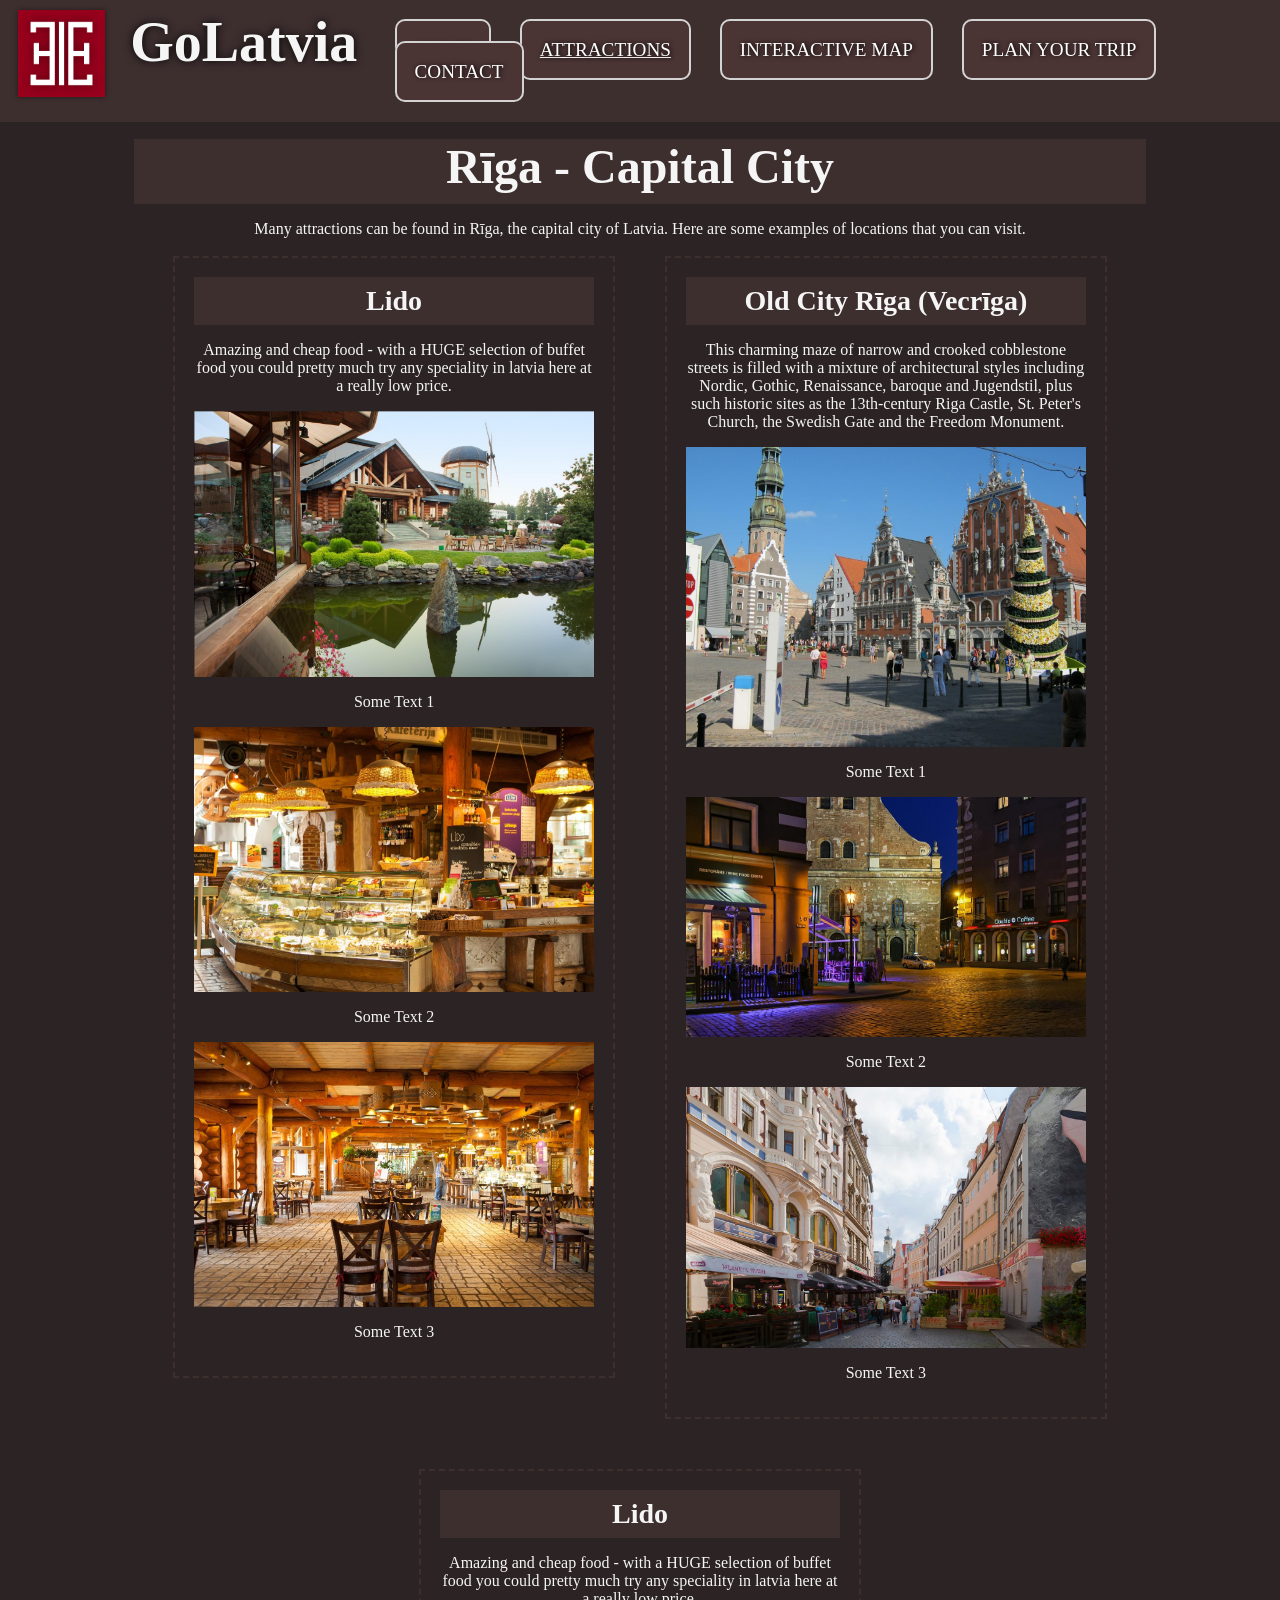
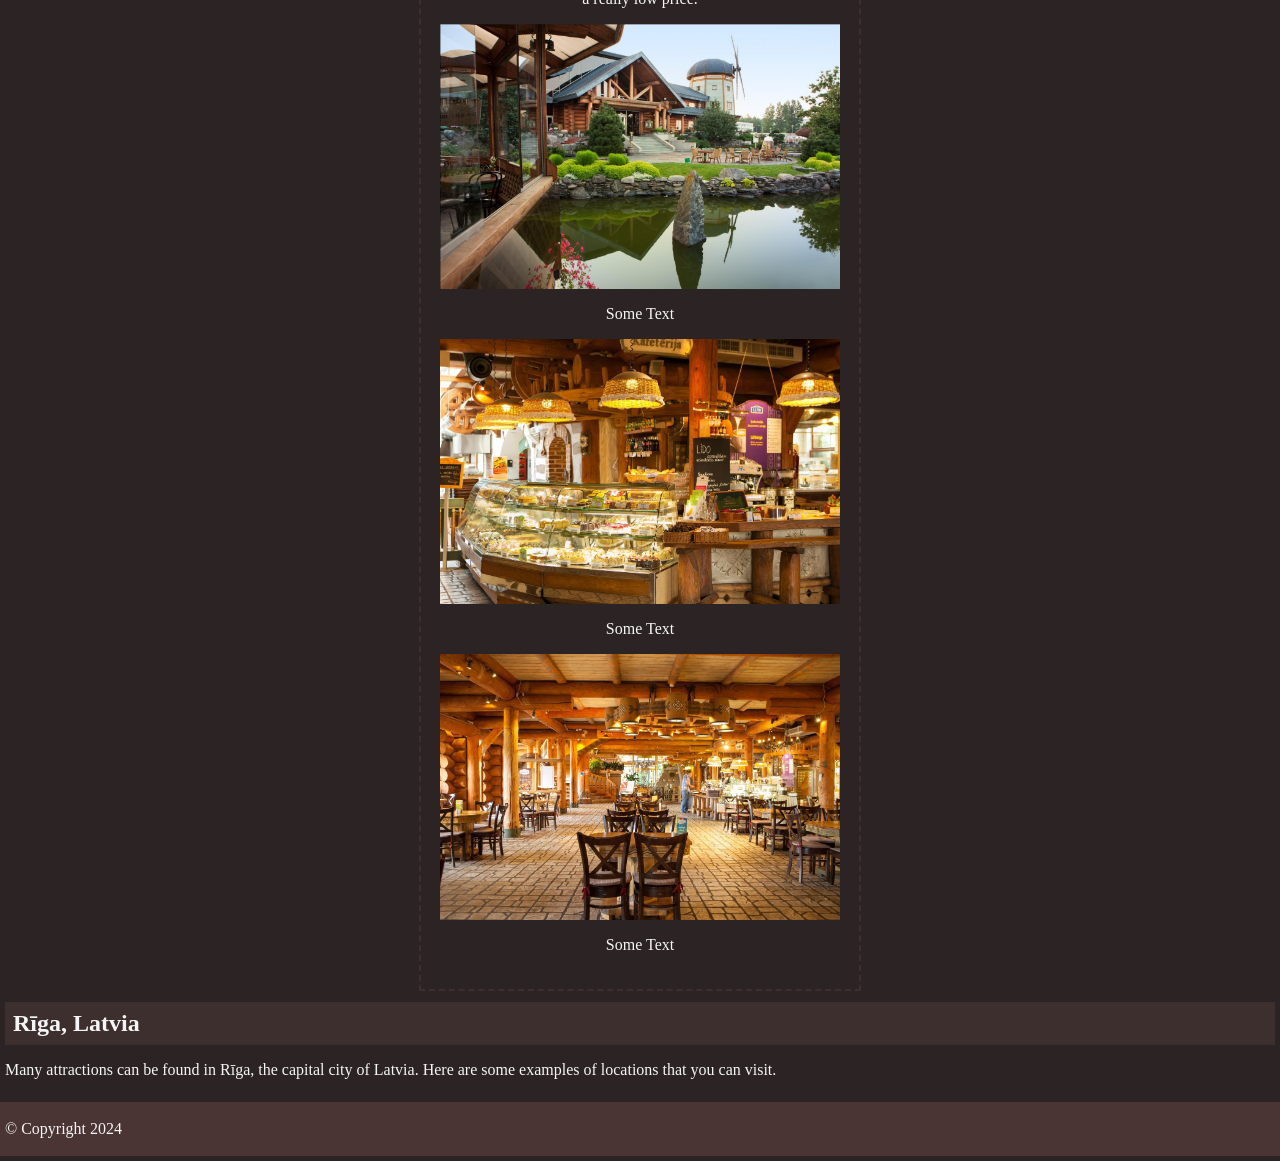
==== attractions.html @ a110e344 "Add files via upload" ====
<!DOCTYPE html>
<html lang="en">

<head>
    <meta charset="UTF-8">
    <meta name="viewport" content="width=device-width, initial-scale=1.0">
    <meta http-equiv="X-UA-Compatible" content="ie=edge">
    <meta name="description" content="GoLatvia">
    <meta name="keywords" content="Latvia,Holiday,Vacation,Tourism,Attractions">
    <title>Attractions</title>
    <link rel="stylesheet" href="styles/styles.css">
    <link rel="icon" type="image/x-icon" href="images/favicon.ico">
</head>

<body>

    <header>
        <img id="logo" src="images/logo.png" width="87px">
        <h1 style="float:left">GoLatvia</h1>
        <nav>
            <ul>
                <li><a href="index.html">HOME</a></li>
                <li><a id="active" href="attractions.html">ATTRACTIONS</a></li>
                <li><a href="map.html">INTERACTIVE MAP</a></li>
                <li><a href="planner.html">PLAN YOUR TRIP</a></li>
                <li><a href="contact.html">CONTACT</a></li>
            </ul>
        </nav>
    </header>

    <main>

        <section class="attractionCity">
            <h2>Rīga - Capital City</h2>
            <p>
                Many attractions can be found in Rīga, the capital city of Latvia.
                Here are some examples of locations that you can visit.
            </p>

            <section class="columns">
                <article class="attraction">
                    <h3>Lido</h3>
    
                    <p>
                        Amazing and cheap food - with a HUGE selection of buffet food you could 
                        pretty much try any speciality in latvia here at a really low price.
                    </p>
                    <img src="images/attractions/lido1.jpg" alt="Lido Outdoors" width="400px">
                    <p>Some Text 1</p>
                    <img src="images/attractions/lido2.jpg" alt="Lido Self Serve" width="400px">
                    <p>Some Text 2</p>
                    <img src="images/attractions/lido3.jpg" alt="Lido Seating Area" width="400px">
                    <p>Some Text 3</p>
                </article>
    
                <article class="attraction">
                    <h3>Old City Rīga (Vecrīga)</h3>
    
                    <p>
                        This charming maze of narrow and crooked cobblestone streets is filled with 
                        a mixture of architectural styles including Nordic, Gothic, Renaissance, 
                        baroque and Jugendstil, plus such historic sites as the 13th-century Riga Castle, 
                        St. Peter's Church, the Swedish Gate and the Freedom Monument.
                    </p>
                    <img src="images/attractions/vecriga1.jpg" alt="Old City Rīga" width="400px">
                    <p>Some Text 1</p>
                    <img src="images/attractions/vecriga2.jpg" alt="Old City Rīga" width="400px">
                    <p>Some Text 2</p>
                    <img src="images/attractions/vecriga3.jpg" alt="Old City Rīga" width="400px">
                    <p>Some Text 3</p>
                </article>
    
                <article class="attraction">
                    <h3>Lido</h3>
    
                    <p>
                        Amazing and cheap food - with a HUGE selection of buffet food you could 
                        pretty much try any speciality in latvia here at a really low price.
                    </p>
                    <img src="images/attractions/lido1.jpg" alt="Lido Outdoors" width="400px">
                    <p>Some Text</p>
                    <img src="images/attractions/lido2.jpg" alt="Lido Self Serve" width="400px">
                    <p>Some Text</p>
                    <img src="images/attractions/lido3.jpg" alt="Lido Seating Area" width="400px">
                    <p>Some Text</p>
                </article>
            </section>

        </section>

        

        <section>
            <h2>Rīga, Latvia</h2>
            <p>
                Many attractions can be found in Rīga, the capital city of Latvia.
                Here are some examples of locations that you can visit.
            </p>
        </section>

    </main>

    <footer>
        <section>
            <p>&copy; Copyright 2024</p>
        </section>
    </footer>

</body>

</html>
---- styles/styles.css ----
body {
  background-color: #2c2424;
  color: whitesmoke;
  font-family: "Segoe UI";
  margin: 0em;
}

header {
  background-color: #3e2f2f;
  padding: 10px;
}

nav {
  background-color: #3e2f2f;
  padding: 10px;
}

nav ul {
  text-align: left;
  font-size: 1.2em;
}

nav ul li {
  list-style-type: none;
  display: inline;
  background-color: #4b3434;
  padding: 1.5%;
  margin: 1%;
  border: 2px solid lightgrey;
  border-radius: 10px;
}

nav ul li:hover {
  background-color: #3e2f2f;
}

nav ul li a {
  color: white;
  text-decoration: none;
  text-shadow: black 1px 0 5px;
}

#active {
  text-decoration: underline;
}

section {
  margin: 5px;
  padding: 2px 0px;
}

article {
  margin: 0% 2%;
  padding: 1.5%;
}

#content {
  float: left;
  width: 70%;
}

#logo {
  float:left;
  margin-left:.5em;
  box-shadow: rgba(0, 0, 0, 0.5) 0 0 5px;
}

aside {
  float: right;
  width: 29%;
  margin: 0px;
}

h1 {
  font-size: 56px;
  margin: 0em;
  padding-left: 2%;
  padding-right: 2%;
  text-shadow: black 0px 0 10px;
}

h2, h3 {
  margin: 0em;
  padding: 8px;
  background-color: #3e2f2f;
}

footer {
  background-color: #4b3434;
  margin: 0px;
  padding: 0px;
  clear: both;
}

.center {
  display: block;
  margin-left: auto;
  margin-right: auto;
  width: 50%;
}

.columns {
  display: flex;
  justify-content: center;
  align-items: start;
  flex-wrap: wrap;
  flex-flow: row wrap;
  gap: 50px;
  margin: 0px 5px;
}

.attraction {
  border: 2px dashed #3e2f2f;
  display: grid;
  grid-template-rows: 1fr;
  text-align: left;
  width: 400px;
  margin: 0px;
}

section.attractionCity {
  text-align: center;
}

section.attractionCity h2, section.attractionCity h3, section.attractionCity p {
  text-align: center;
}

section.attractionCity h2 {
  font-size: 48px;
  width: 75%;
  padding: 0px 30px 10px 30px;
  margin-top: 10px;
  display: inline-block;
}

section.attractionCity h3 {
  font-size: 28px;
}

.required {
  font-weight: bold;
  color: red;
}

form {
  text-align: left;
}

label {
  float: left;
  width: 112px; 
  padding-right: 10px; 
  text-align: right;
}

input {
  margin-left: 1em;
  margin-bottom: .5em;
  width: 220px;
  padding: 5px;
}

input[type="radio"] {
  width: 15px;
}

input[type="checkbox"] {
  width: 15px;
}

#button {
  margin-left: 122px;
}

#button, #reset {
  margin-top: .5em;
  width: 8.15em;
  background-color: #4b3434;
  color: white;
  border: 2px solid white;
  font-size: 18px;
}
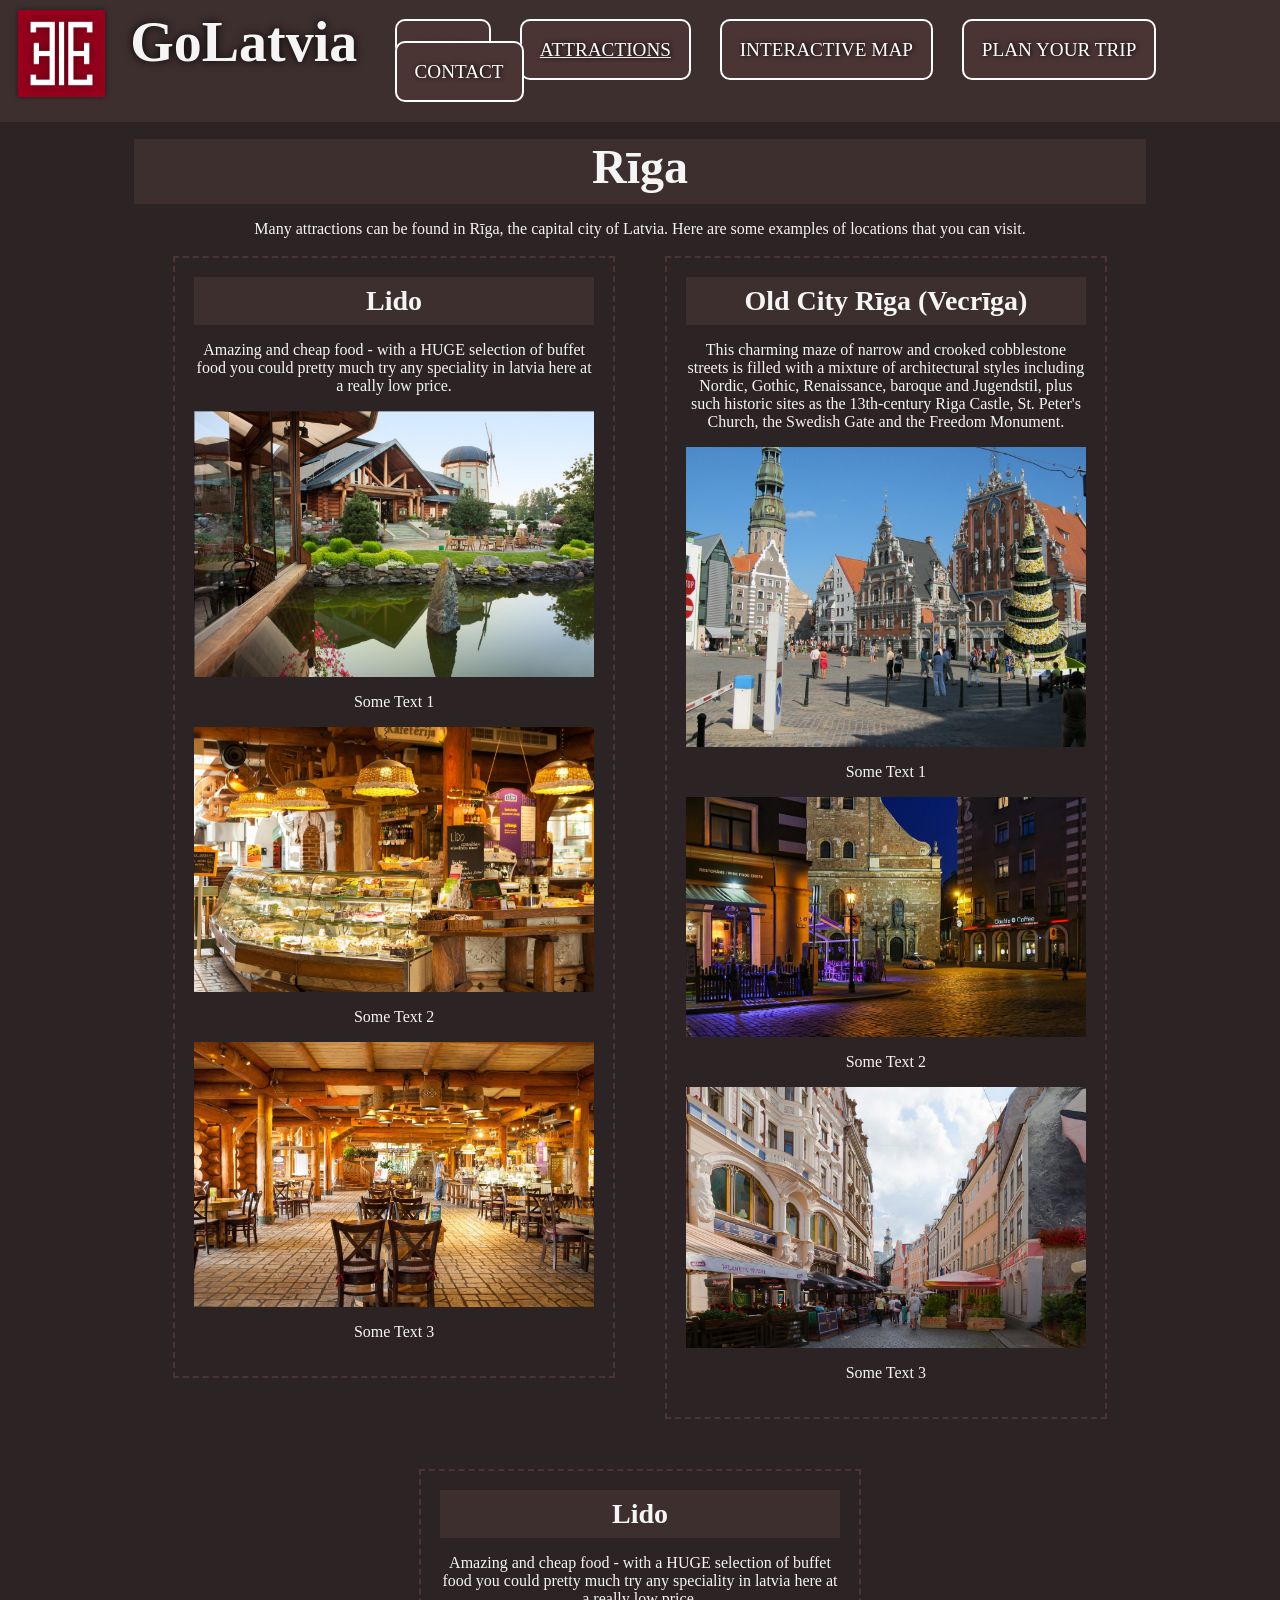
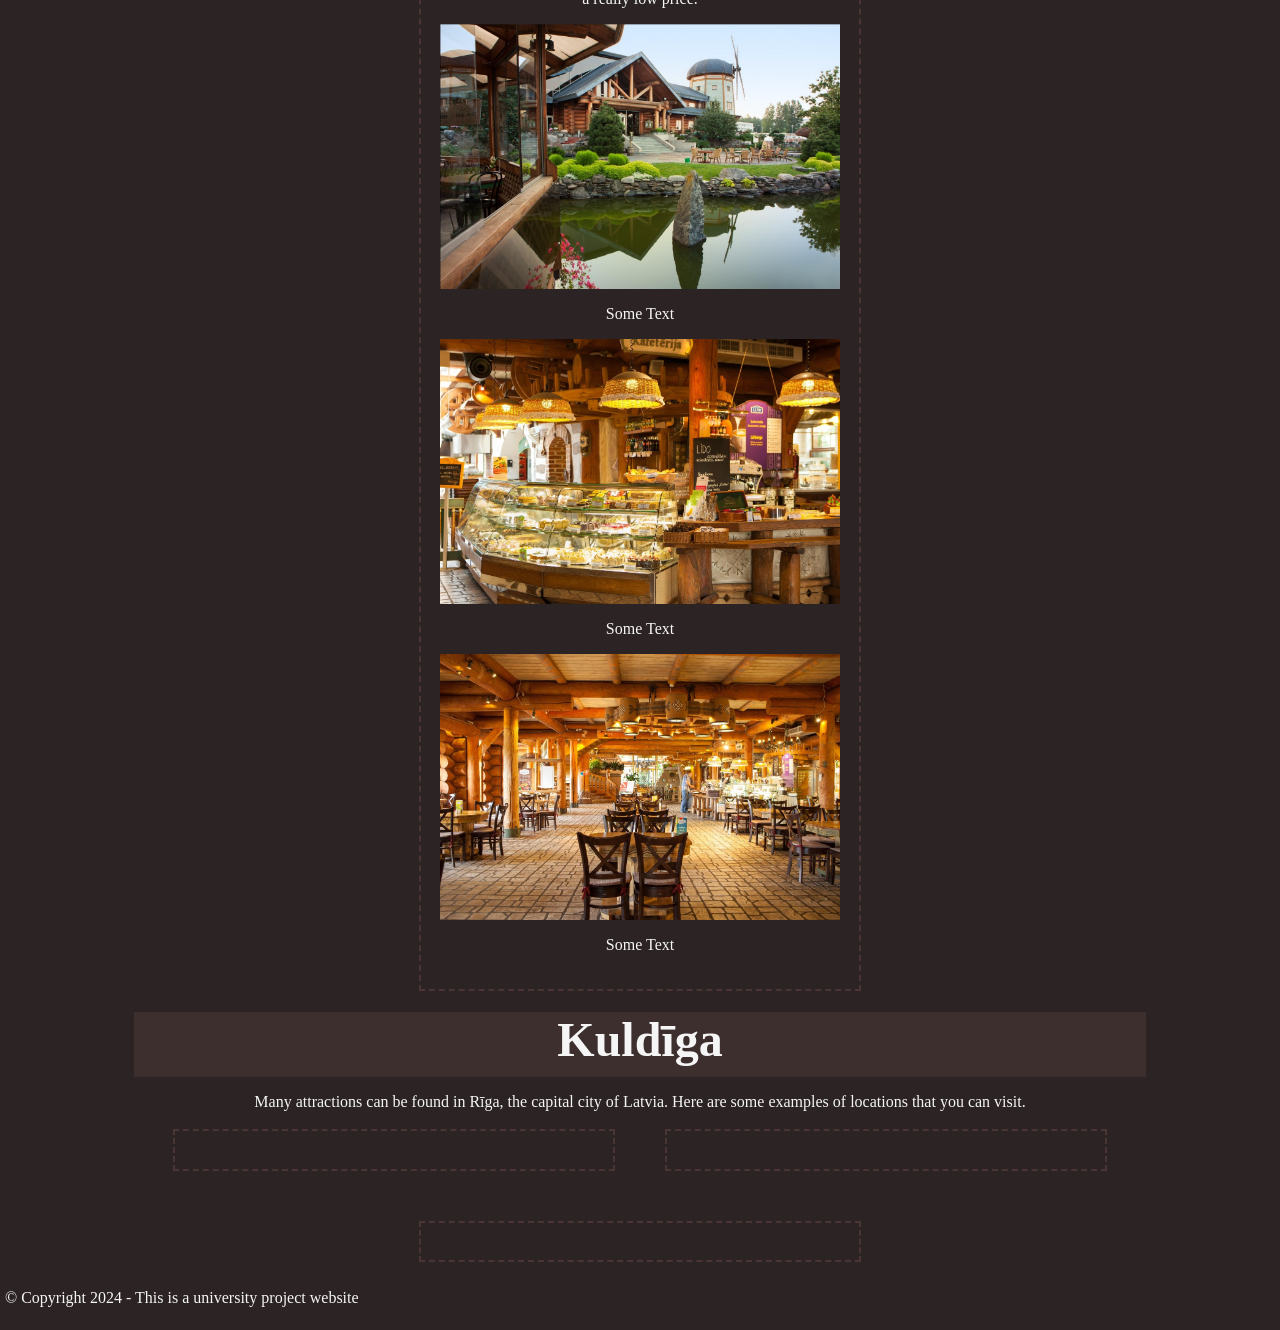
==== commit 1ae0069f: "update" ====
--- a/attractions.html
+++ b/attractions.html
@@ -31,7 +31,7 @@
     <main>
 
         <section class="attractionCity">
-            <h2>Rīga - Capital City</h2>
+            <h2>Rīga</h2>
             <p>
                 Many attractions can be found in Rīga, the capital city of Latvia.
                 Here are some examples of locations that you can visit.
@@ -90,19 +90,35 @@
 
         
 
-        <section>
-            <h2>Rīga, Latvia</h2>
+        <section class="attractionCity">
+            <h2>Kuldīga</h2>
             <p>
                 Many attractions can be found in Rīga, the capital city of Latvia.
                 Here are some examples of locations that you can visit.
             </p>
+
+            <section class="columns">
+
+                <article class="attraction">
+
+                </article>
+
+                <article class="attraction">
+                    
+                </article>
+
+                <article class="attraction">
+                    
+                </article>
+
+            </section>
         </section>
 
     </main>
 
     <footer>
         <section>
-            <p>&copy; Copyright 2024</p>
+            <p>&copy; Copyright 2024 - This is a university project website</p>
         </section>
     </footer>
 
--- a/styles/styles.css
+++ b/styles/styles.css
@@ -1,17 +1,82 @@
+/*
+  Variables
+*/
+
+:root {
+  --main-dark-red: #2c2424;
+  --main-medium-red: #3e2f2f;
+  --main-light-red: #4b3434;
+}
+
+/*
+  Main CSS
+*/
+
 body {
-  background-color: #2c2424;
+  background-color: var(--main-dark-red);
   color: whitesmoke;
   font-family: "Segoe UI";
+}
+
+body, aside, footer, h1, h2, h3, .attraction {
+  margin: 0px;
+}
+
+section {
+  padding: 2px 0px;
+  margin: 5px;
+}
+
+article {
+  padding: 1.5%;
+  margin: 0% 2%;
+}
+
+aside {
+  width: 29%;
+  float: right;
+}
+
+h1 {
+  padding-left: 2%;
+  padding-right: 2%;
   margin: 0em;
-}
-
-header {
-  background-color: #3e2f2f;
-  padding: 10px;
-}
-
-nav {
-  background-color: #3e2f2f;
+  font-size: 56px;
+  text-shadow: black 0px 0 10px;
+}
+
+h2, h3 {
+  padding: 8px;
+  margin: 0em;
+}
+
+footer {
+  padding: 0px;
+  background-color: var(main-light-red);
+  clear: both;
+}
+
+#content {
+  width: 70%;
+  float: left;
+}
+
+.center {
+  width: 50%;
+  margin-left: auto;
+  margin-right: auto;
+  display: block;
+}
+
+/*
+  Navigation Bar
+*/
+
+header, nav, nav ul li:hover, h2, h3 {
+  background-color: var(--main-medium-red);
+}
+
+header, nav {
   padding: 10px;
 }
 
@@ -21,17 +86,13 @@
 }
 
 nav ul li {
+  padding: 1.5%;
+  border: 2px solid white;
+  border-radius: 10px;
+  margin: 1%;
   list-style-type: none;
   display: inline;
-  background-color: #4b3434;
-  padding: 1.5%;
-  margin: 1%;
-  border: 2px solid lightgrey;
-  border-radius: 10px;
-}
-
-nav ul li:hover {
-  background-color: #3e2f2f;
+  background-color: var(--main-light-red);
 }
 
 nav ul li a {
@@ -44,78 +105,31 @@
   text-decoration: underline;
 }
 
-section {
-  margin: 5px;
-  padding: 2px 0px;
-}
-
-article {
-  margin: 0% 2%;
-  padding: 1.5%;
-}
-
-#content {
+#logo {
+  box-shadow: rgba(0, 0, 0, 0.5) 0 0 5px;
+  margin-left:.5em;
   float: left;
-  width: 70%;
-}
-
-#logo {
-  float:left;
-  margin-left:.5em;
-  box-shadow: rgba(0, 0, 0, 0.5) 0 0 5px;
-}
-
-aside {
-  float: right;
-  width: 29%;
-  margin: 0px;
-}
-
-h1 {
-  font-size: 56px;
-  margin: 0em;
-  padding-left: 2%;
-  padding-right: 2%;
-  text-shadow: black 0px 0 10px;
-}
-
-h2, h3 {
-  margin: 0em;
-  padding: 8px;
-  background-color: #3e2f2f;
-}
-
-footer {
-  background-color: #4b3434;
-  margin: 0px;
-  padding: 0px;
-  clear: both;
-}
-
-.center {
-  display: block;
-  margin-left: auto;
-  margin-right: auto;
-  width: 50%;
+}
+
+/*
+  Attraction page columns
+*/
+
+.attraction {
+  width: 400px;
+  border: 2px dashed var(--main-light-red);
+  display: grid;
+  grid-template-rows: 1fr;
+  text-align: left;
 }
 
 .columns {
+  gap: 50px;
+  margin: 0px 5px;
   display: flex;
   justify-content: center;
   align-items: start;
   flex-wrap: wrap;
-  flex-flow: row wrap;
-  gap: 50px;
-  margin: 0px 5px;
-}
-
-.attraction {
-  border: 2px dashed #3e2f2f;
-  display: grid;
-  grid-template-rows: 1fr;
-  text-align: left;
-  width: 400px;
-  margin: 0px;
 }
 
 section.attractionCity {
@@ -127,15 +141,45 @@
 }
 
 section.attractionCity h2 {
-  font-size: 48px;
   width: 75%;
   padding: 0px 30px 10px 30px;
   margin-top: 10px;
+  font-size: 48px;
   display: inline-block;
 }
 
 section.attractionCity h3 {
   font-size: 28px;
+}
+
+/*
+  Input Forms
+*/
+
+form {
+  text-align: left;
+}
+
+label {
+  width: 112px; 
+  padding-right: 10px; 
+  float: left;
+  text-align: right;
+}
+
+input {
+  width: 220px;
+  padding: 5px;
+  margin-left: 1em;
+  margin-bottom: .5em;
+}
+
+input[type="radio"] {
+  width: 15px;
+}
+
+input[type="checkbox"] {
+  width: 15px;
 }
 
 .required {
@@ -143,32 +187,6 @@
   color: red;
 }
 
-form {
-  text-align: left;
-}
-
-label {
-  float: left;
-  width: 112px; 
-  padding-right: 10px; 
-  text-align: right;
-}
-
-input {
-  margin-left: 1em;
-  margin-bottom: .5em;
-  width: 220px;
-  padding: 5px;
-}
-
-input[type="radio"] {
-  width: 15px;
-}
-
-input[type="checkbox"] {
-  width: 15px;
-}
-
 #button {
   margin-left: 122px;
 }
@@ -176,8 +194,17 @@
 #button, #reset {
   margin-top: .5em;
   width: 8.15em;
-  background-color: #4b3434;
+  background-color: var(main-light-red);
   color: white;
   border: 2px solid white;
   font-size: 18px;
 }
+
+/*
+  Google Maps
+*/
+
+#map {
+  height: 400px;
+  width: 100%;
+}
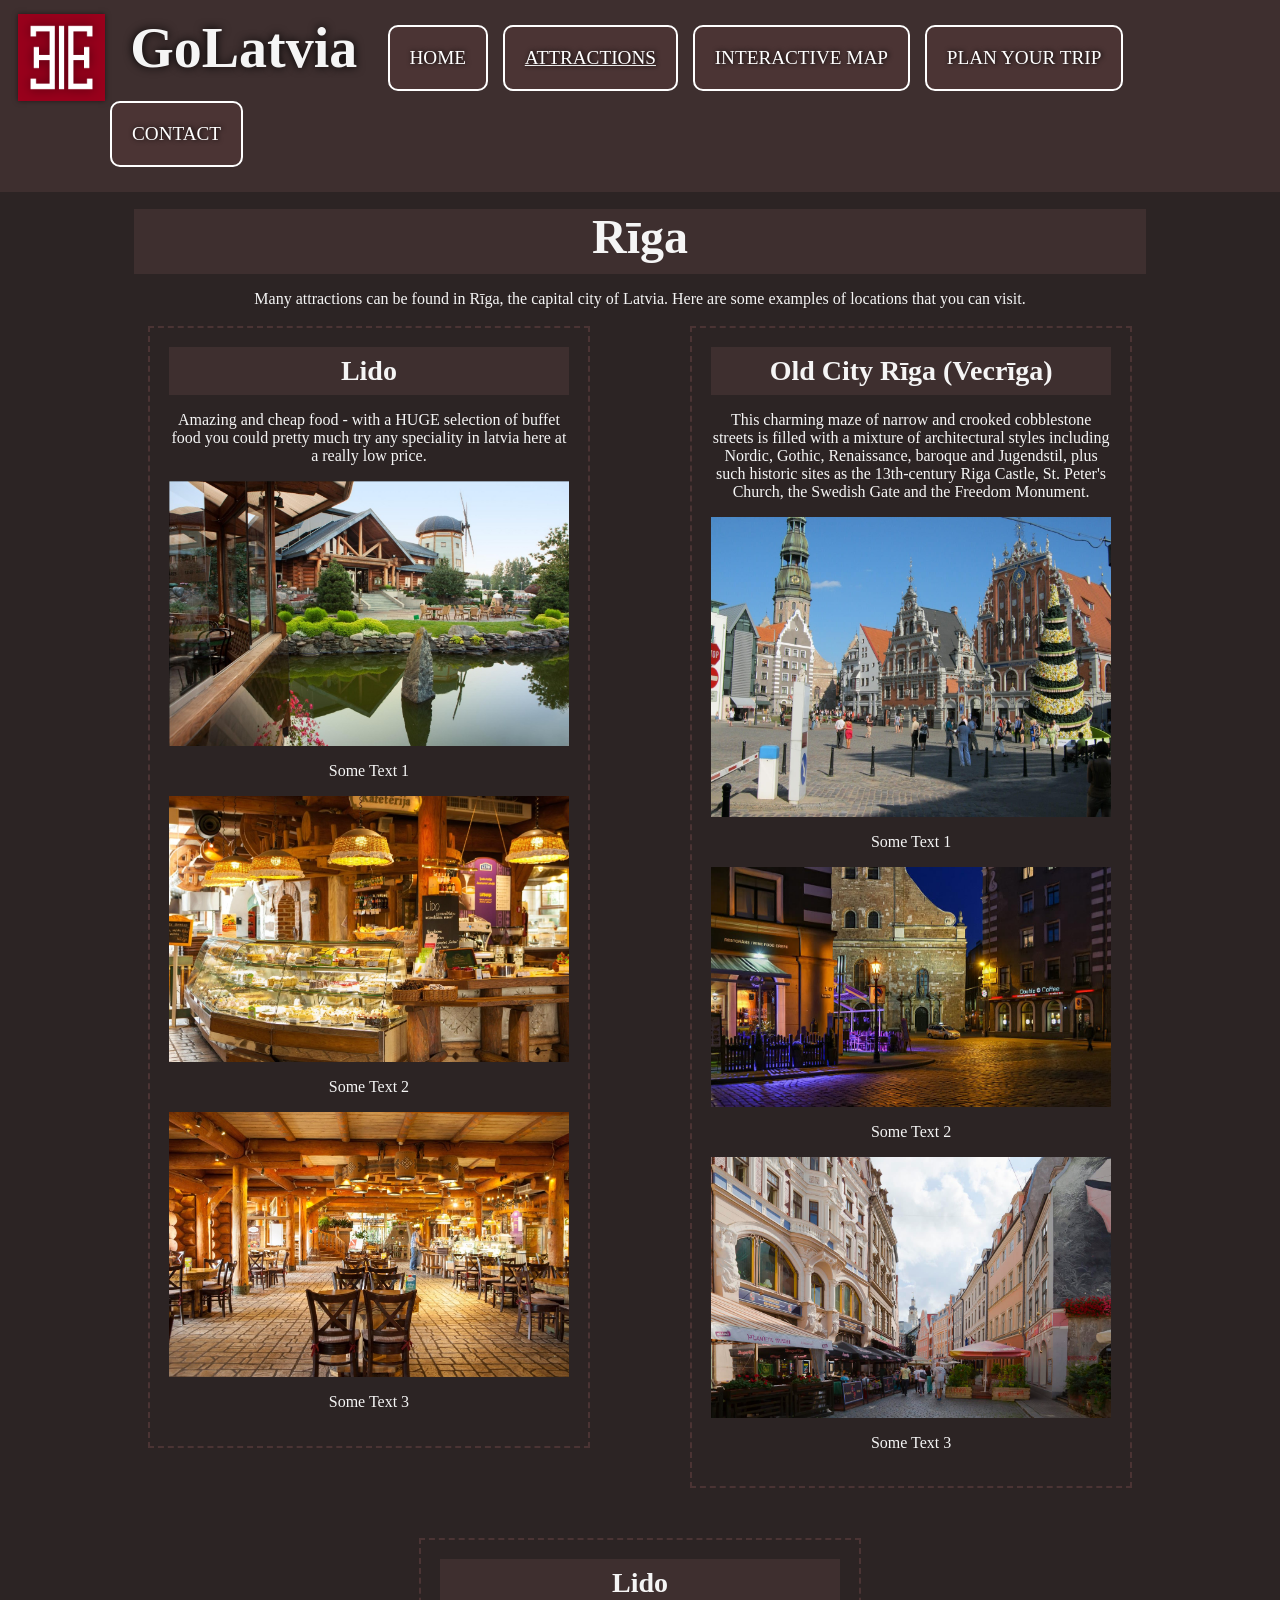
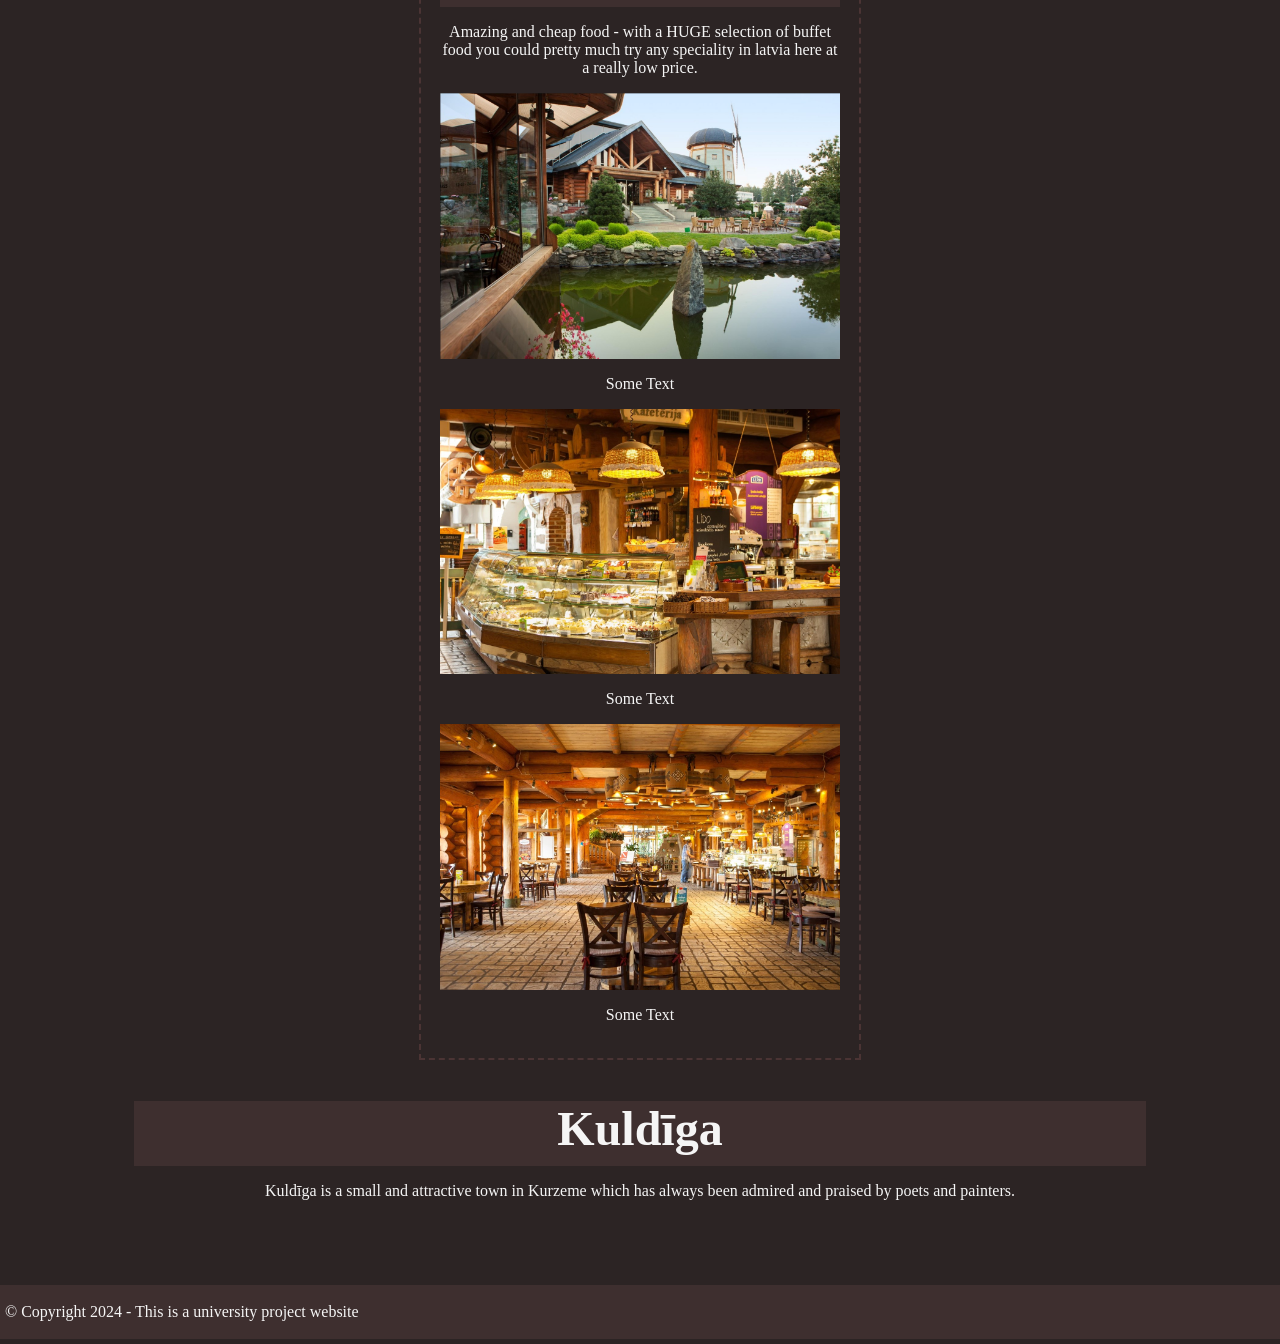
==== commit af2e5d97: "Updated pages" ====
--- a/attractions.html
+++ b/attractions.html
@@ -16,7 +16,7 @@
 
     <header>
         <img id="logo" src="images/logo.png" width="87px">
-        <h1 style="float:left">GoLatvia</h1>
+        <h1 id="title">GoLatvia</h1>
         <nav>
             <ul>
                 <li><a href="index.html">HOME</a></li>
@@ -30,7 +30,7 @@
 
     <main>
 
-        <section class="attractionCity">
+        <section class="columnTitle">
             <h2>Rīga</h2>
             <p>
                 Many attractions can be found in Rīga, the capital city of Latvia.
@@ -38,7 +38,7 @@
             </p>
 
             <section class="columns">
-                <article class="attraction">
+                <article class="column">
                     <h3>Lido</h3>
     
                     <p>
@@ -53,7 +53,7 @@
                     <p>Some Text 3</p>
                 </article>
     
-                <article class="attraction">
+                <article class="column">
                     <h3>Old City Rīga (Vecrīga)</h3>
     
                     <p>
@@ -70,7 +70,7 @@
                     <p>Some Text 3</p>
                 </article>
     
-                <article class="attraction">
+                <article class="column">
                     <h3>Lido</h3>
     
                     <p>
@@ -90,11 +90,11 @@
 
         
 
-        <section class="attractionCity">
+        <section class="columnTitle">
             <h2>Kuldīga</h2>
             <p>
-                Many attractions can be found in Rīga, the capital city of Latvia.
-                Here are some examples of locations that you can visit.
+                Kuldīga is a small and attractive town in Kurzeme which 
+                has always been admired and praised by poets and painters. 
             </p>
 
             <section class="columns">
--- a/styles/styles.css
+++ b/styles/styles.css
@@ -48,12 +48,14 @@
 h2, h3 {
   padding: 8px;
   margin: 0em;
+  font-size: 32px;
 }
 
 footer {
   padding: 0px;
-  background-color: var(main-light-red);
+  background-color: var(--main-medium-red);
   clear: both;
+  margin: 0px;
 }
 
 #content {
@@ -62,10 +64,9 @@
 }
 
 .center {
-  width: 50%;
-  margin-left: auto;
-  margin-right: auto;
-  display: block;
+  width: 40%;
+  gap: 50px;
+  margin: 20px 0px 0px 0px;
 }
 
 /*
@@ -83,15 +84,16 @@
 nav ul {
   text-align: left;
   font-size: 1.2em;
+  margin: 0px;
 }
 
 nav ul li {
-  padding: 1.5%;
+  padding: 20px;
   border: 2px solid white;
   border-radius: 10px;
-  margin: 1%;
+  margin: 5px;
   list-style-type: none;
-  display: inline;
+  display: inline-block;
   background-color: var(--main-light-red);
 }
 
@@ -107,21 +109,19 @@
 
 #logo {
   box-shadow: rgba(0, 0, 0, 0.5) 0 0 5px;
-  margin-left:.5em;
-  float: left;
+  margin-left: .5em;
+  margin-top: .25em;
+  float: left;
+}
+
+#title {
+  float: left;
+  margin-top: .1em;
 }
 
 /*
   Attraction page columns
 */
-
-.attraction {
-  width: 400px;
-  border: 2px dashed var(--main-light-red);
-  display: grid;
-  grid-template-rows: 1fr;
-  text-align: left;
-}
 
 .columns {
   gap: 50px;
@@ -132,15 +132,24 @@
   flex-wrap: wrap;
 }
 
-section.attractionCity {
+.column {
+  width: 400px;
+  border: 2px dashed var(--main-light-red);
+  display: grid;
+  grid-template-rows: 1fr;
+  text-align: left;
+}
+
+section.columnTitle {
   text-align: center;
-}
-
-section.attractionCity h2, section.attractionCity h3, section.attractionCity p {
+  margin-bottom: 25px;
+}
+
+section.columnTitle h2, section.columnTitle h3, section.columnTitle p {
   text-align: center;
 }
 
-section.attractionCity h2 {
+section.columnTitle h2 {
   width: 75%;
   padding: 0px 30px 10px 30px;
   margin-top: 10px;
@@ -148,7 +157,7 @@
   display: inline-block;
 }
 
-section.attractionCity h3 {
+section.columnTitle h3 {
   font-size: 28px;
 }
 
@@ -194,9 +203,7 @@
 #button, #reset {
   margin-top: .5em;
   width: 8.15em;
-  background-color: var(main-light-red);
-  color: white;
-  border: 2px solid white;
+  color: var(--main-dark-red);
   font-size: 18px;
 }
 
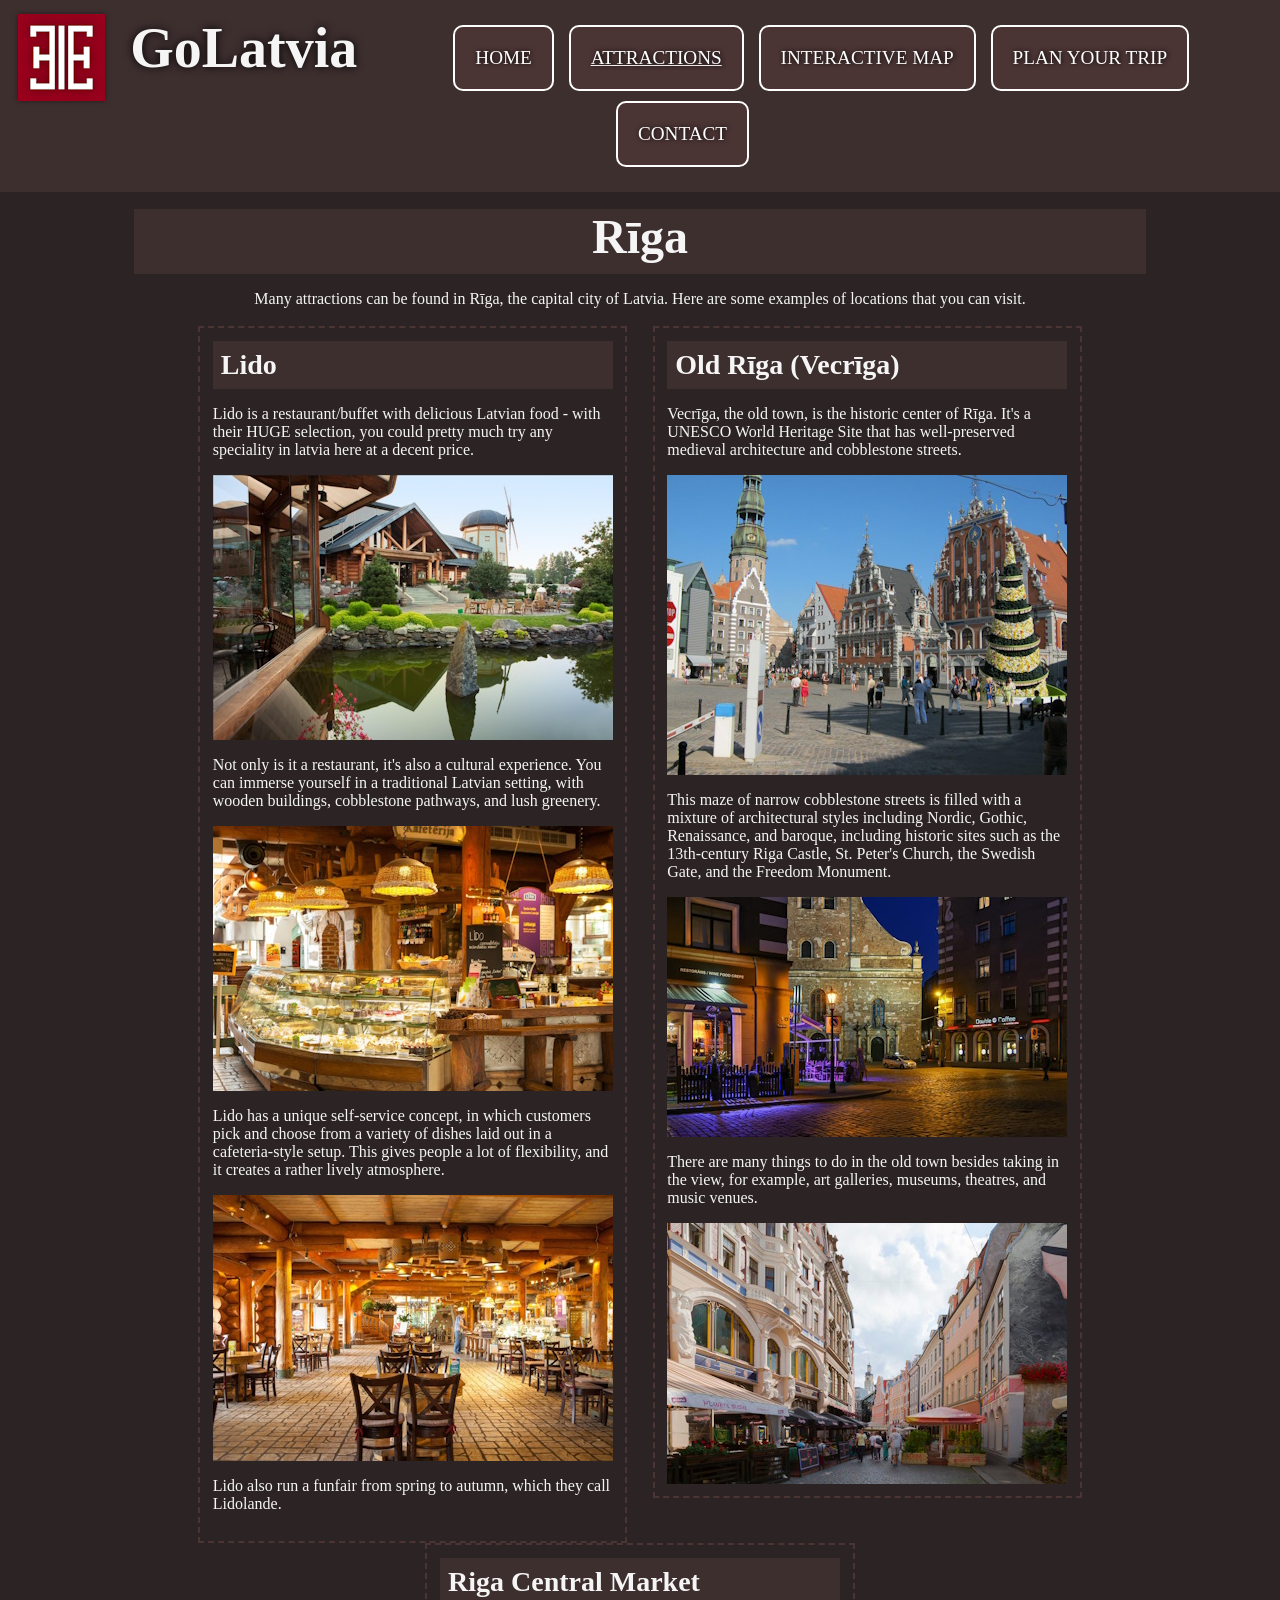
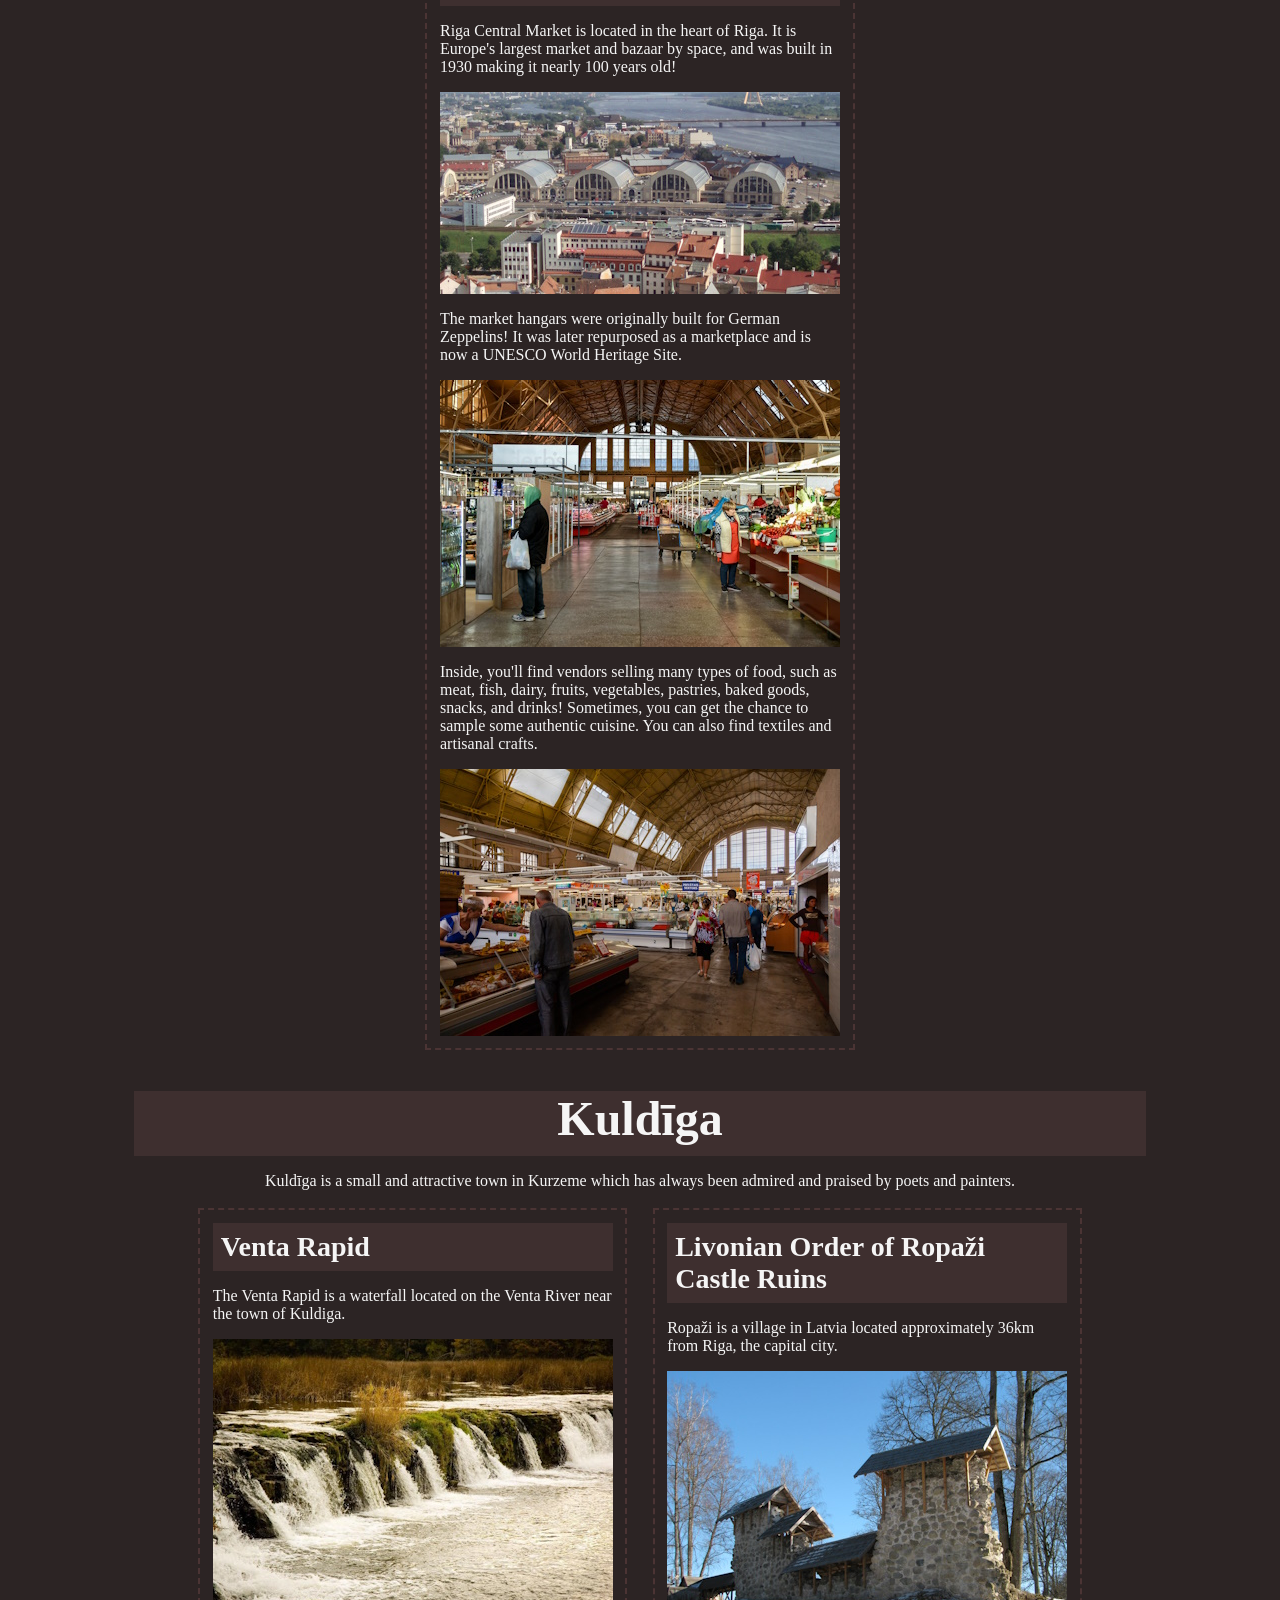
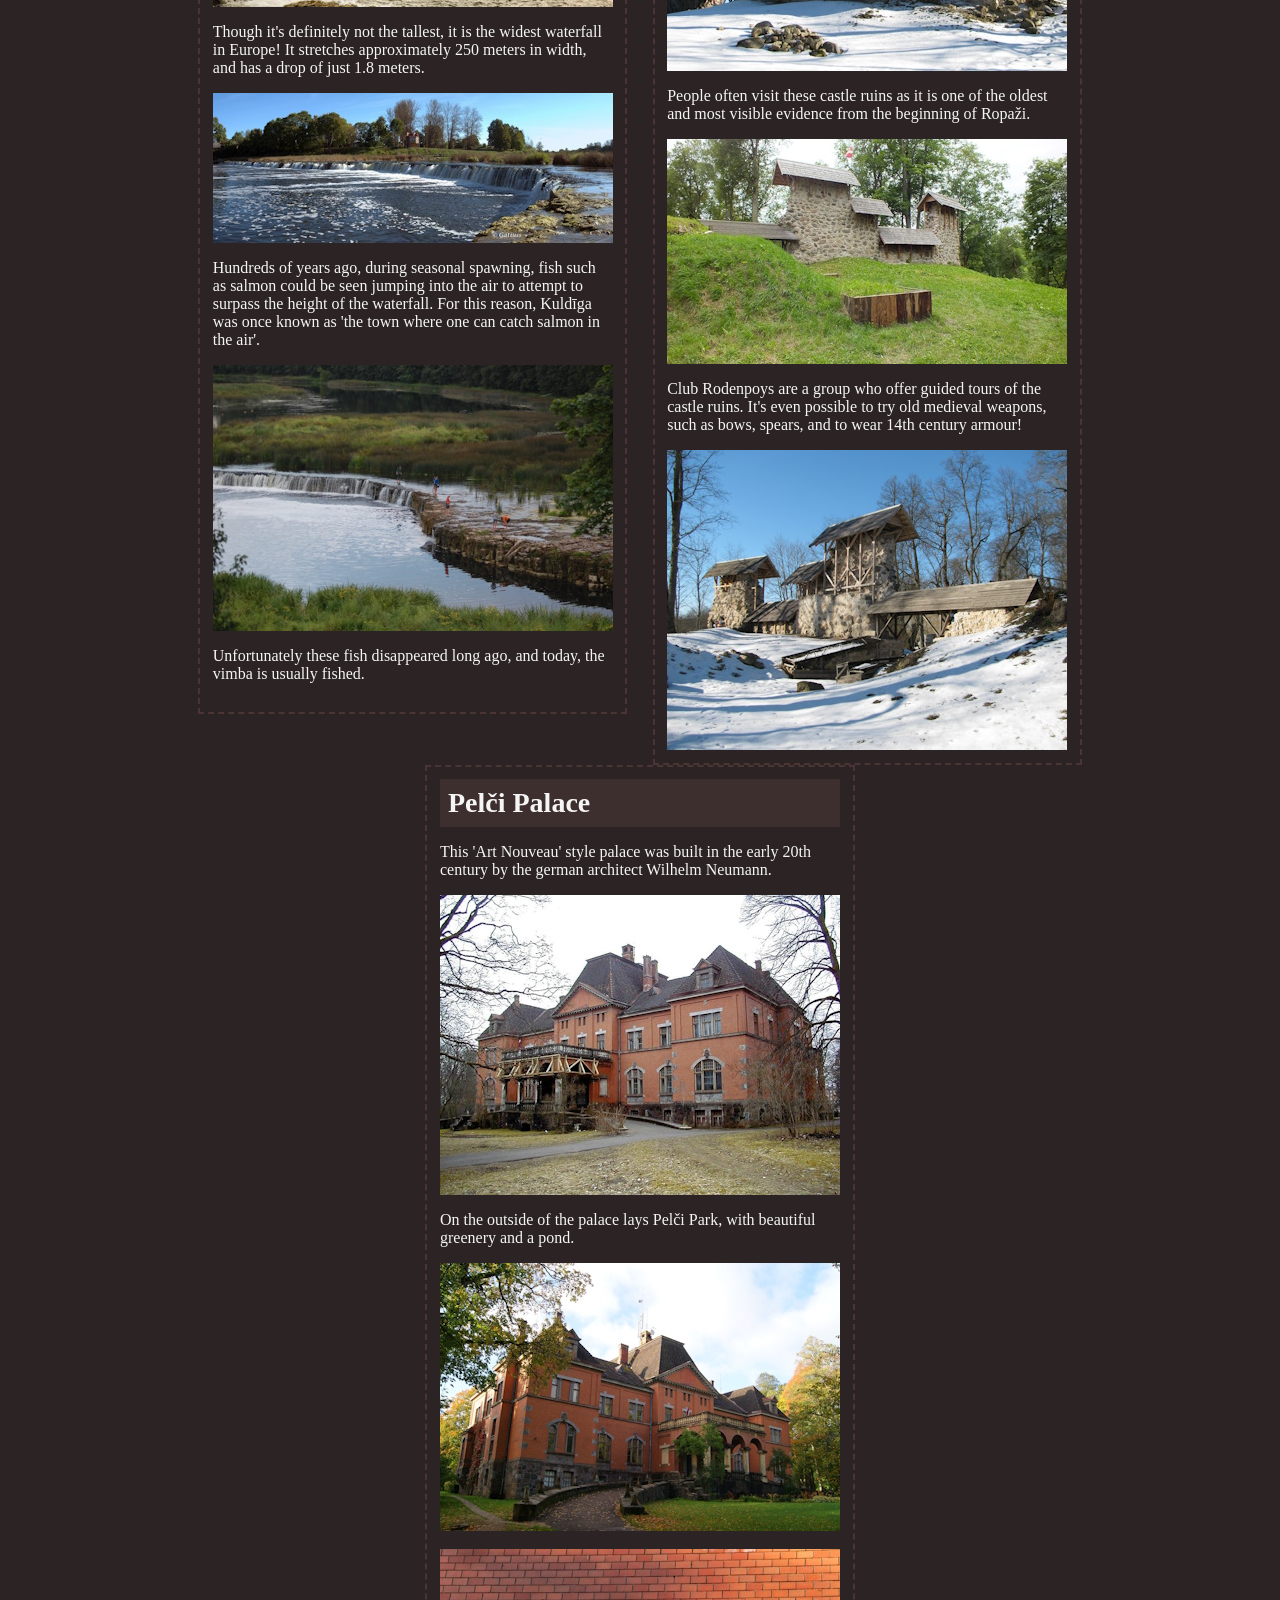
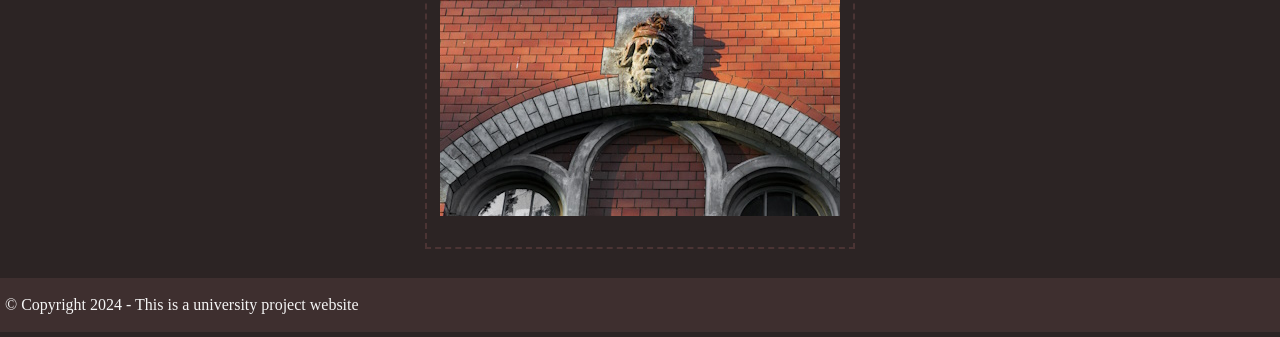
==== commit dba4d935: "added more content" ====
--- a/attractions.html
+++ b/attractions.html
@@ -15,7 +15,7 @@
 <body>
 
     <header>
-        <img id="logo" src="images/logo.png" width="87px">
+        <img id="logo" src="images/logo.png" alt="Logo">
         <h1 id="title">GoLatvia</h1>
         <nav>
             <ul>
@@ -33,8 +33,8 @@
         <section class="columnTitle">
             <h2>Rīga</h2>
             <p>
-                Many attractions can be found in Rīga, the capital city of Latvia.
-                Here are some examples of locations that you can visit.
+                Many attractions can be found in Rīga, the capital city of Latvia. Here are some examples of locations
+                that you can visit.
             </p>
 
             <section class="columns">
@@ -42,75 +42,136 @@
                     <h3>Lido</h3>
     
                     <p>
-                        Amazing and cheap food - with a HUGE selection of buffet food you could 
-                        pretty much try any speciality in latvia here at a really low price.
+                        Lido is a restaurant/buffet with delicious Latvian food - with their HUGE selection, you could
+                        pretty much try any speciality in latvia here at a decent price.
                     </p>
-                    <img src="images/attractions/lido1.jpg" alt="Lido Outdoors" width="400px">
-                    <p>Some Text 1</p>
-                    <img src="images/attractions/lido2.jpg" alt="Lido Self Serve" width="400px">
-                    <p>Some Text 2</p>
-                    <img src="images/attractions/lido3.jpg" alt="Lido Seating Area" width="400px">
-                    <p>Some Text 3</p>
+                    <img src="images/attractions/lido1.jpg" alt="Lido Outdoors">
+                    <p>
+                        Not only is it a restaurant, it's also a cultural experience. You can immerse yourself in a
+                        traditional Latvian setting, with wooden buildings, cobblestone pathways, and lush greenery.
+                    </p>
+                    <img src="images/attractions/lido2.jpg" alt="Lido Self Serve">
+                    <p>
+                        Lido has a unique self-service concept, in which customers pick and choose from a variety of
+                        dishes laid out in a cafeteria-style setup. This gives people a lot of flexibility, and it
+                        creates a rather lively atmosphere.
+                    </p>
+                    <img src="images/attractions/lido3.jpg" alt="Lido Seating Area">
+                    <p>
+                        Lido also run a funfair from spring to autumn, which they call Lidolande.
+                    </p>
                 </article>
     
                 <article class="column">
-                    <h3>Old City Rīga (Vecrīga)</h3>
+                    <h3>Old Rīga (Vecrīga)</h3>
     
                     <p>
-                        This charming maze of narrow and crooked cobblestone streets is filled with 
-                        a mixture of architectural styles including Nordic, Gothic, Renaissance, 
-                        baroque and Jugendstil, plus such historic sites as the 13th-century Riga Castle, 
-                        St. Peter's Church, the Swedish Gate and the Freedom Monument.
+                        Vecrīga, the old town, is the historic center of Rīga. It's a UNESCO World Heritage Site that
+                        has well-preserved medieval architecture and cobblestone streets.
                     </p>
-                    <img src="images/attractions/vecriga1.jpg" alt="Old City Rīga" width="400px">
-                    <p>Some Text 1</p>
-                    <img src="images/attractions/vecriga2.jpg" alt="Old City Rīga" width="400px">
-                    <p>Some Text 2</p>
-                    <img src="images/attractions/vecriga3.jpg" alt="Old City Rīga" width="400px">
-                    <p>Some Text 3</p>
+                    <img src="images/attractions/vecriga1.jpg" alt="Old City Rīga">
+                    <p>
+                        This maze of narrow cobblestone streets is filled with a mixture of architectural styles
+                        including Nordic, Gothic, Renaissance, and baroque, including historic sites such as the
+                        13th-century Riga Castle, St. Peter's Church, the Swedish Gate, and the Freedom Monument.
+                    </p>
+                    <img src="images/attractions/vecriga2.jpg" alt="Old City Rīga">
+                    <p>
+                        There are many things to do in the old town besides taking in the view, for example, art
+                        galleries, museums, theatres, and music venues.
+                    </p>
+                    <img src="images/attractions/vecriga3.jpg" alt="Old City Rīga">
                 </article>
     
                 <article class="column">
-                    <h3>Lido</h3>
+                    <h3>Riga Central Market</h3>
     
                     <p>
-                        Amazing and cheap food - with a HUGE selection of buffet food you could 
-                        pretty much try any speciality in latvia here at a really low price.
+                        Riga Central Market is located in the heart of Riga. It is Europe's largest market and bazaar
+                        by space, and was built in 1930 making it nearly 100 years old!
                     </p>
-                    <img src="images/attractions/lido1.jpg" alt="Lido Outdoors" width="400px">
-                    <p>Some Text</p>
-                    <img src="images/attractions/lido2.jpg" alt="Lido Self Serve" width="400px">
-                    <p>Some Text</p>
-                    <img src="images/attractions/lido3.jpg" alt="Lido Seating Area" width="400px">
-                    <p>Some Text</p>
+                    <img src="images/attractions/market1.jpg" alt="Riga Central Market From Sky">
+                    <p>
+                        The market hangars were originally built for German Zeppelins! It was later repurposed as a
+                        marketplace and is now a UNESCO World Heritage Site.
+                    </p>
+                    <img src="images/attractions/market2.jpg" alt="Inside Riga Central Market">
+                    <p>
+                        Inside, you'll find vendors selling many types of food, such as meat, fish, dairy, fruits,
+                        vegetables, pastries, baked goods, snacks, and drinks! Sometimes, you can get the chance to
+                        sample some authentic cuisine. You can also find textiles and artisanal crafts.
+                    </p>
+                    <img src="images/attractions/market3.jpg" alt="Inside Riga Central Market">
+
                 </article>
             </section>
 
         </section>
 
-        
-
         <section class="columnTitle">
             <h2>Kuldīga</h2>
             <p>
-                Kuldīga is a small and attractive town in Kurzeme which 
-                has always been admired and praised by poets and painters. 
+                Kuldīga is a small and attractive town in Kurzeme which has always been admired and praised by poets
+                and painters.
             </p>
 
             <section class="columns">
+                <article class="column">
+                    <h3>Venta Rapid</h3>
 
-                <article class="attraction">
-
+                    <p>
+                        The Venta Rapid is a waterfall located on the Venta River near the town of Kuldiga.
+                    </p>
+                    <img src="images/attractions/venta1.jpg" alt="Venta Rapid 1">
+                    <p>
+                        Though it's definitely not the tallest, it is the widest waterfall in Europe! It stretches
+                        approximately 250 meters in width, and has a drop of just 1.8 meters.
+                    </p>
+                    <img src="images/attractions/venta2.jpg" alt="Venta Rapid 2">
+                    <p>
+                        Hundreds of years ago, during seasonal spawning, fish such as salmon could be seen jumping into
+                        the air to attempt to surpass the height of the waterfall. For this reason, Kuldīga was once
+                        known as 'the town where one can catch salmon in the air'.
+                    </p>
+                    <img src="images/attractions/venta3.jpg" alt="Venta Rapid 3">
+                    <p>
+                        Unfortunately these fish disappeared long ago, and today, the vimba is usually fished.
+                    </p>
                 </article>
 
-                <article class="attraction">
-                    
+                <article class="column">
+                    <h3>Livonian Order of Ropaži Castle Ruins</h3>
+
+                    <p>
+                        Ropaži is a village in Latvia located approximately 36km from Riga, the capital city.
+                    </p>
+                    <img src="images/attractions/ropazu1.jpg" alt="Ropažu Livonijas ordeņa pilsdrupas 1">
+                    <p>
+                        People often visit these castle ruins as it is one of the oldest and most visible evidence from
+                        the beginning of Ropaži.
+                    </p>
+                    <img src="images/attractions/ropazu2.jpg" alt="Ropažu Livonijas ordeņa pilsdrupas 2">
+                    <p>
+                        Club Rodenpoys are a group who offer guided tours of the castle ruins. It's even possible to
+                        try old medieval weapons, such as bows, spears, and to wear 14th century armour!
+                    </p>
+                    <img src="images/attractions/ropazu3.jpg" alt="Ropažu Livonijas ordeņa pilsdrupas 3">
                 </article>
 
-                <article class="attraction">
-                    
+                <article class="column">
+                    <h3>Pelči Palace</h3>
+
+                    <p>
+                        This 'Art Nouveau' style palace was built in the early 20th century by the german architect
+                        Wilhelm Neumann.
+                    </p>
+                    <img src="images/attractions/pelcu1.jpg" alt="Riga Central Market From Sky">
+                    <p>
+                        On the outside of the palace lays Pelči Park, with beautiful greenery and a pond.
+                    </p>
+                    <img src="images/attractions/pelcu2.jpg" alt="Inside Riga Central Market"> <br>
+                    <img src="images/attractions/pelcu3.jpg" alt="Inside Riga Central Market"> <br>
                 </article>
-
             </section>
         </section>
 
--- a/styles/styles.css
+++ b/styles/styles.css
@@ -15,47 +15,65 @@
 body {
   background-color: var(--main-dark-red);
   color: whitesmoke;
-  font-family: "Segoe UI";
+  font-family: "Segoe UI", serif;
 }
 
 body, aside, footer, h1, h2, h3, .attraction {
-  margin: 0px;
+  margin: 0;
 }
 
 section {
-  padding: 2px 0px;
+  padding: 2px 0;
   margin: 5px;
 }
 
 article {
-  padding: 1.5%;
-  margin: 0% 2%;
-}
-
-aside {
+  padding: 1%;
+  margin: 0;
+}
+
+aside section {
   width: 29%;
   float: right;
+  margin-bottom: 25px;
+}
+
+aside h2 {
+  text-align: center;
+  width: 80%;
+  padding: 0 30px 10px 30px;
+  margin-top: 10px;
+  font-size: 48px;
+  display: inline-block;
+}
+
+aside h3 {
+  font-size: 20px;
+  background-color: var(--main-dark-red);
+}
+
+aside p {
+  margin: 5px 15px;
+}
+
+aside img {
+  width: 85%;
+  gap: 2%;
+  border: 3px solid var(--main-light-red);
 }
 
 h1 {
   padding-left: 2%;
   padding-right: 2%;
-  margin: 0em;
+  margin: 0;
   font-size: 56px;
-  text-shadow: black 0px 0 10px;
+  text-shadow: black 0 0 10px;
 }
 
 h2, h3 {
   padding: 8px;
-  margin: 0em;
+  margin: 0;
   font-size: 32px;
-}
-
-footer {
-  padding: 0px;
-  background-color: var(--main-medium-red);
-  clear: both;
-  margin: 0px;
 }
 
 #content {
@@ -64,13 +82,14 @@
 }
 
 .center {
-  width: 40%;
-  gap: 50px;
-  margin: 20px 0px 0px 0px;
-}
-
-/*
-  Navigation Bar
+  width: 45%;
+  gap: 2%;
+  margin: 20px 0 0 0;
+  border: 3px solid var(--main-light-red);
+}
+
+/*
+  Header (Navigation Bar)
 */
 
 header, nav, nav ul li:hover, h2, h3 {
@@ -82,9 +101,9 @@
 }
 
 nav ul {
-  text-align: left;
+  text-align: center;
   font-size: 1.2em;
-  margin: 0px;
+  margin: 0;
 }
 
 nav ul li {
@@ -120,12 +139,22 @@
 }
 
 /*
-  Attraction page columns
+  Footer
+*/
+
+footer {
+  clear: both;
+  padding: 0;
+  background-color: var(--main-medium-red);
+}
+
+/*
+  Columns
 */
 
 .columns {
-  gap: 50px;
-  margin: 0px 5px;
+  gap: 2%;
+  margin: 0 5px;
   display: flex;
   justify-content: center;
   align-items: start;
@@ -145,13 +174,9 @@
   margin-bottom: 25px;
 }
 
-section.columnTitle h2, section.columnTitle h3, section.columnTitle p {
-  text-align: center;
-}
-
 section.columnTitle h2 {
   width: 75%;
-  padding: 0px 30px 10px 30px;
+  padding: 0 30px 10px 30px;
   margin-top: 10px;
   font-size: 48px;
   display: inline-block;
@@ -159,6 +184,10 @@
 
 section.columnTitle h3 {
   font-size: 28px;
+}
+
+.guideImage {
+  width: 70%;
 }
 
 /*
@@ -212,6 +241,24 @@
 */
 
 #map {
-  height: 400px;
+  height: 1000px;
   width: 100%;
 }
+
+/*
+  Tables
+*/
+
+table {
+  width: 86%;
+}
+
+table, th, td {
+  border: 1px solid white;
+  border-collapse: collapse;
+  padding: 5px;
+}
+
+th, td {
+  background-color: var(--main-medium-red);
+}
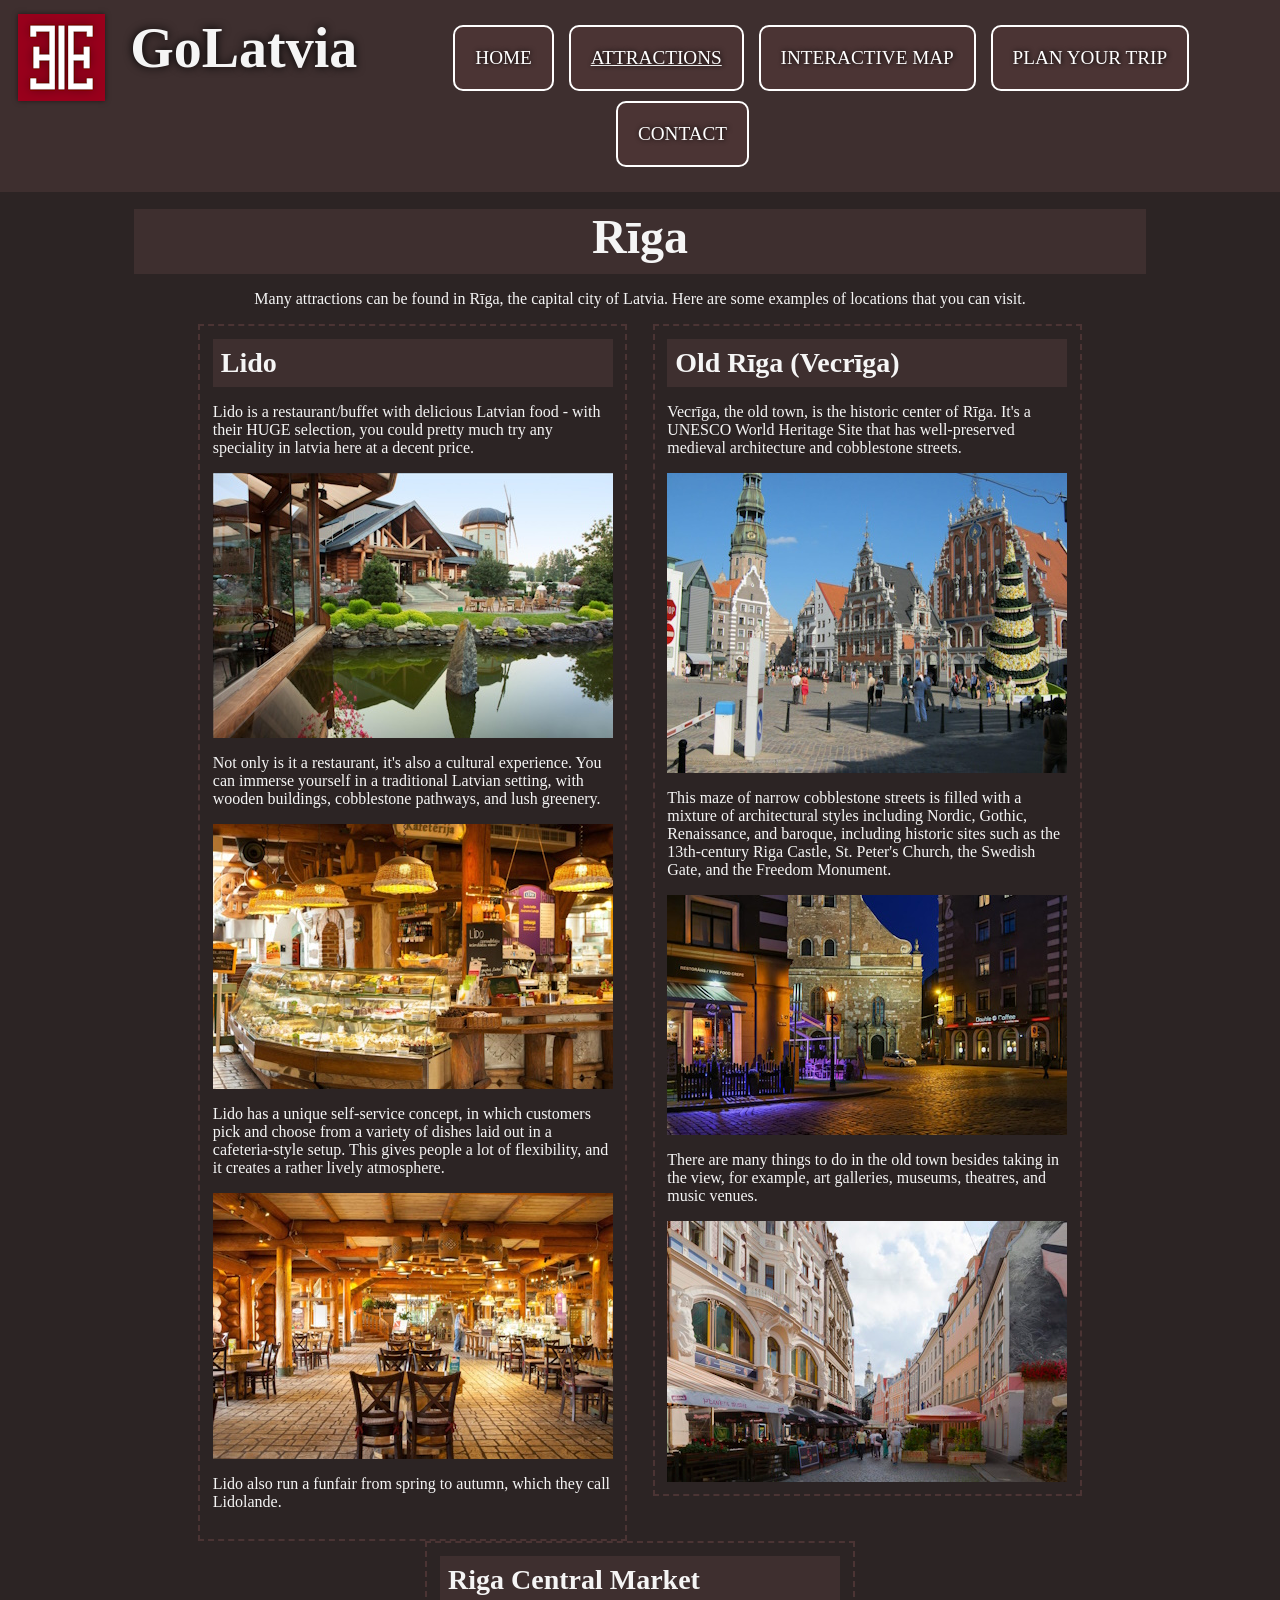
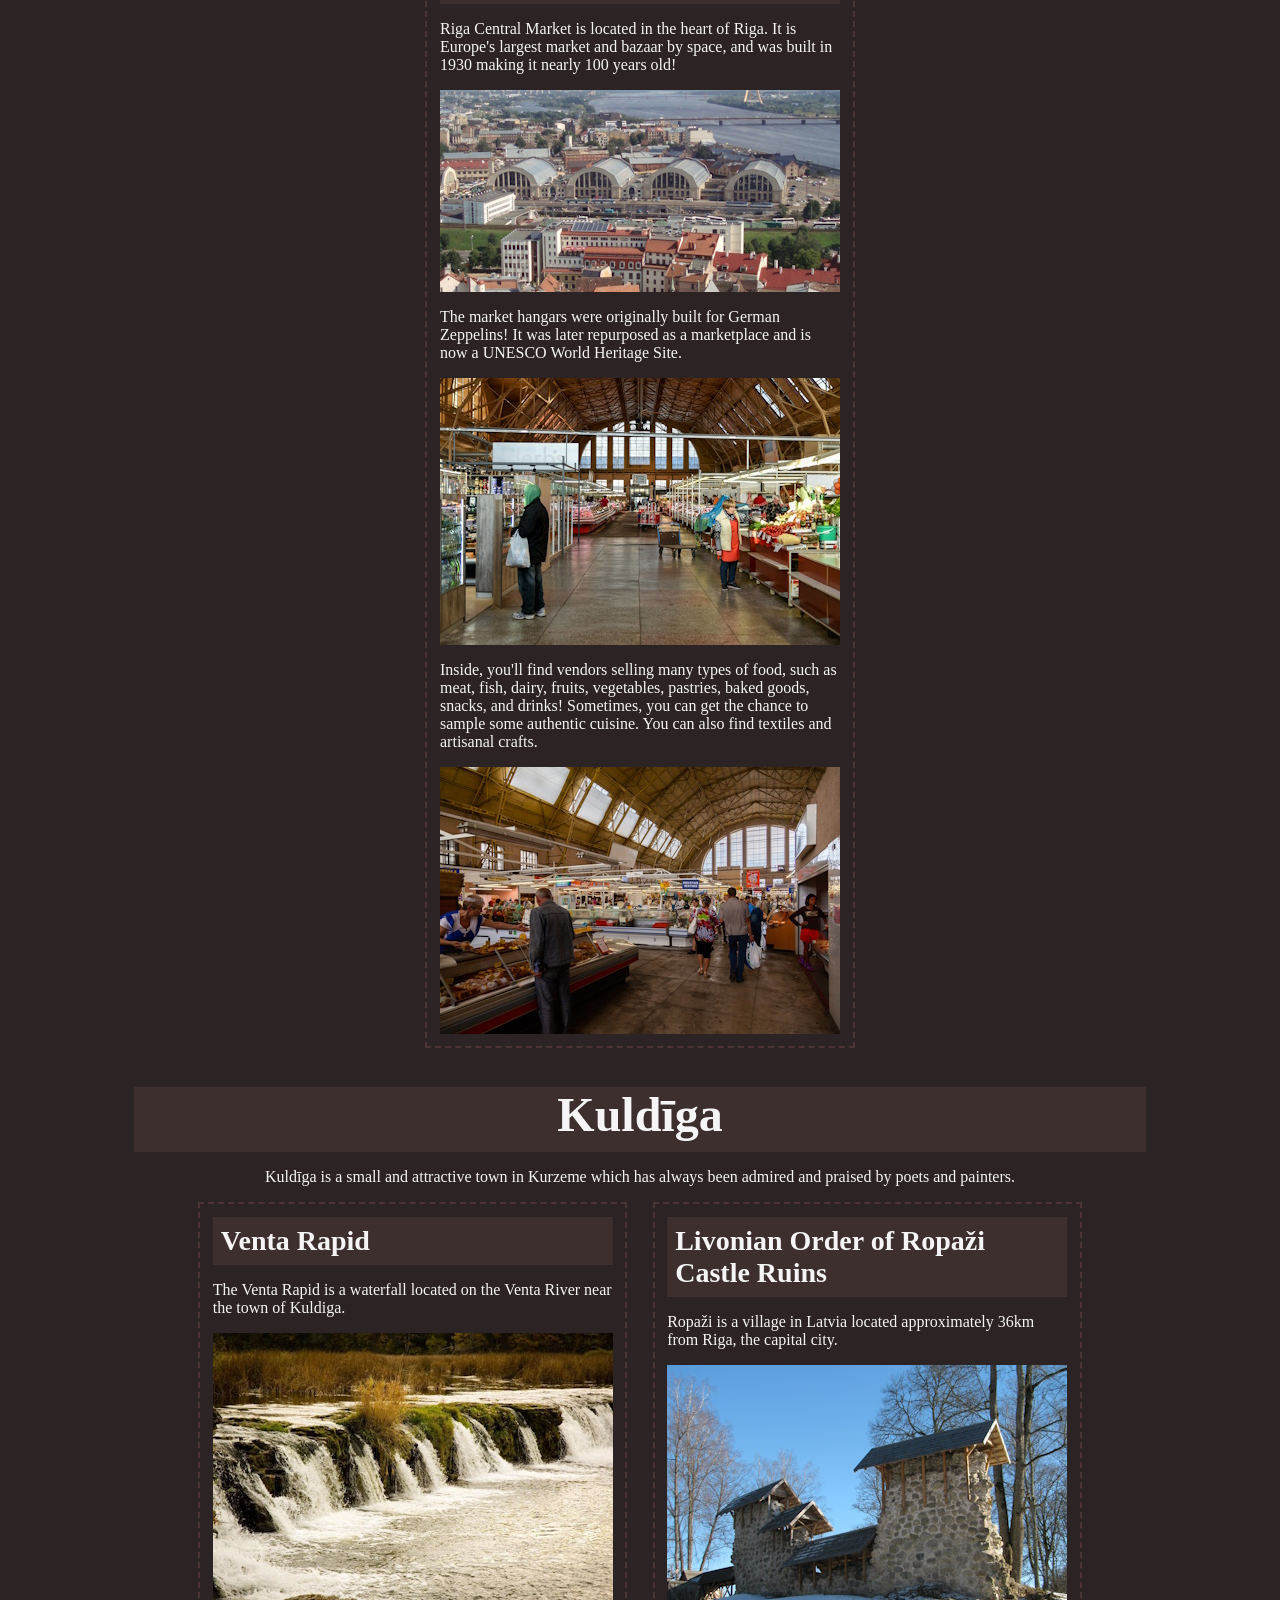
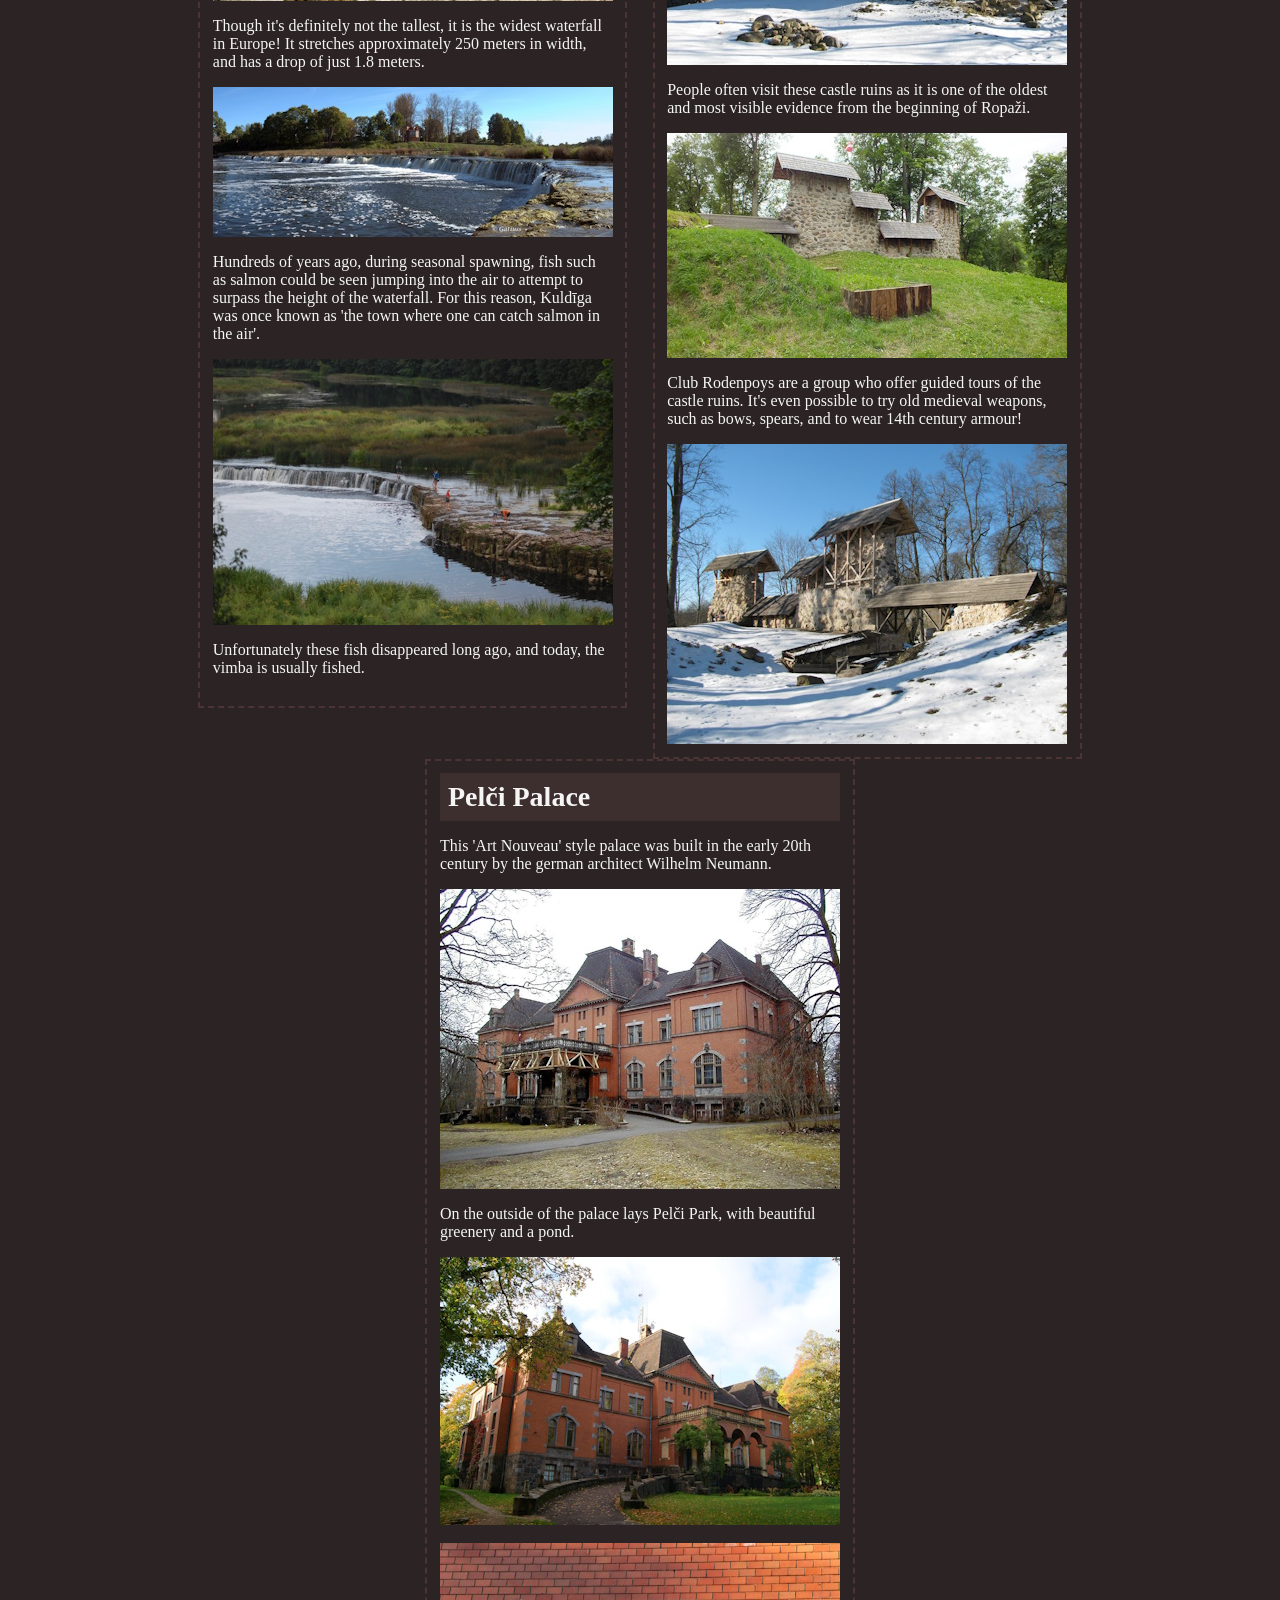
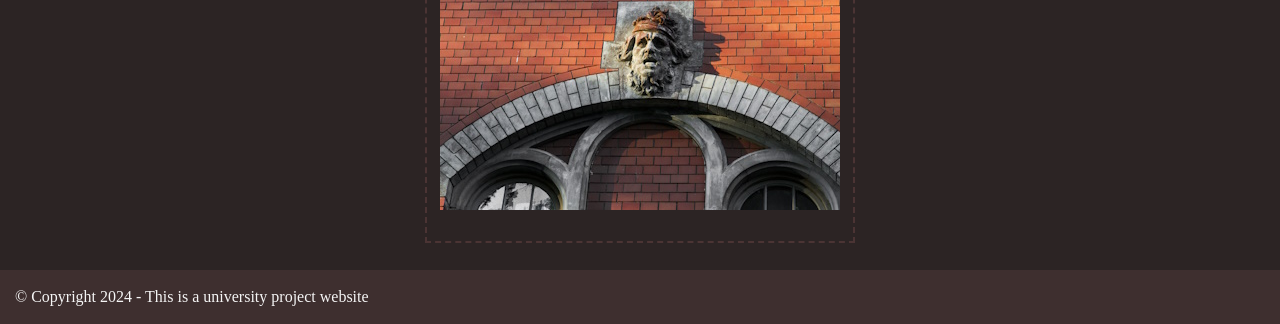
==== commit 7c3970bf: "fixes" ====
--- a/attractions.html
+++ b/attractions.html
@@ -37,7 +37,7 @@
                 that you can visit.
             </p>
 
-            <section class="columns">
+            <div class="columns">
                 <article class="column">
                     <h3>Lido</h3>
     
@@ -104,7 +104,7 @@
                     <img src="images/attractions/market3.jpg" alt="Inside Riga Central Market">
 
                 </article>
-            </section>
+            </div>
 
         </section>
 
@@ -115,7 +115,7 @@
                 and painters.
             </p>
 
-            <section class="columns">
+            <div class="columns">
                 <article class="column">
                     <h3>Venta Rapid</h3>
 
@@ -172,15 +172,13 @@
                     <img src="images/attractions/pelcu2.jpg" alt="Inside Riga Central Market"> <br>
                     <img src="images/attractions/pelcu3.jpg" alt="Inside Riga Central Market"> <br>
                 </article>
-            </section>
+            </div>
         </section>
 
     </main>
 
     <footer>
-        <section>
-            <p>&copy; Copyright 2024 - This is a university project website</p>
-        </section>
+        <p>&copy; Copyright 2024 - This is a university project website</p>
     </footer>
 
 </body>
--- a/styles/styles.css
+++ b/styles/styles.css
@@ -144,8 +144,13 @@
 
 footer {
   clear: both;
-  padding: 0;
+  padding: 2px 0;
+  margin: 0;
   background-color: var(--main-medium-red);
+}
+
+footer p {
+  margin-left: 15px;
 }
 
 /*
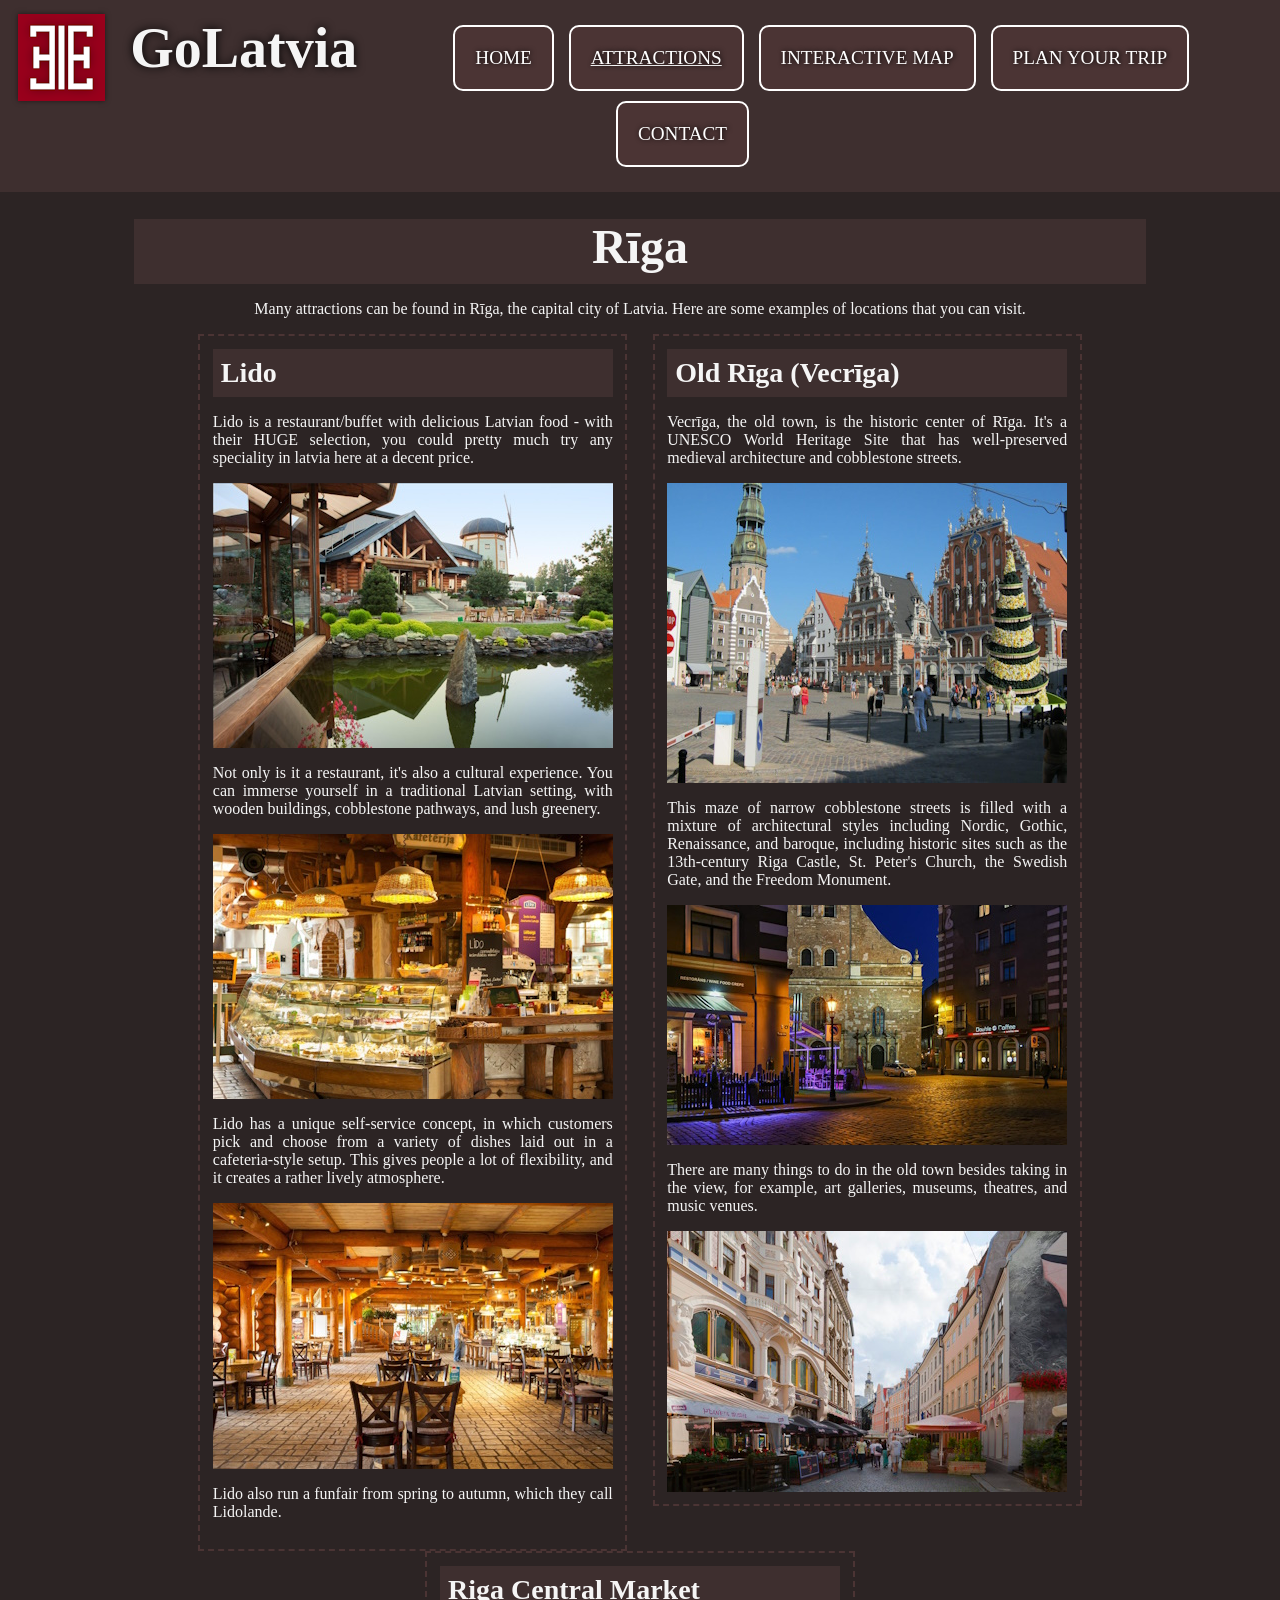
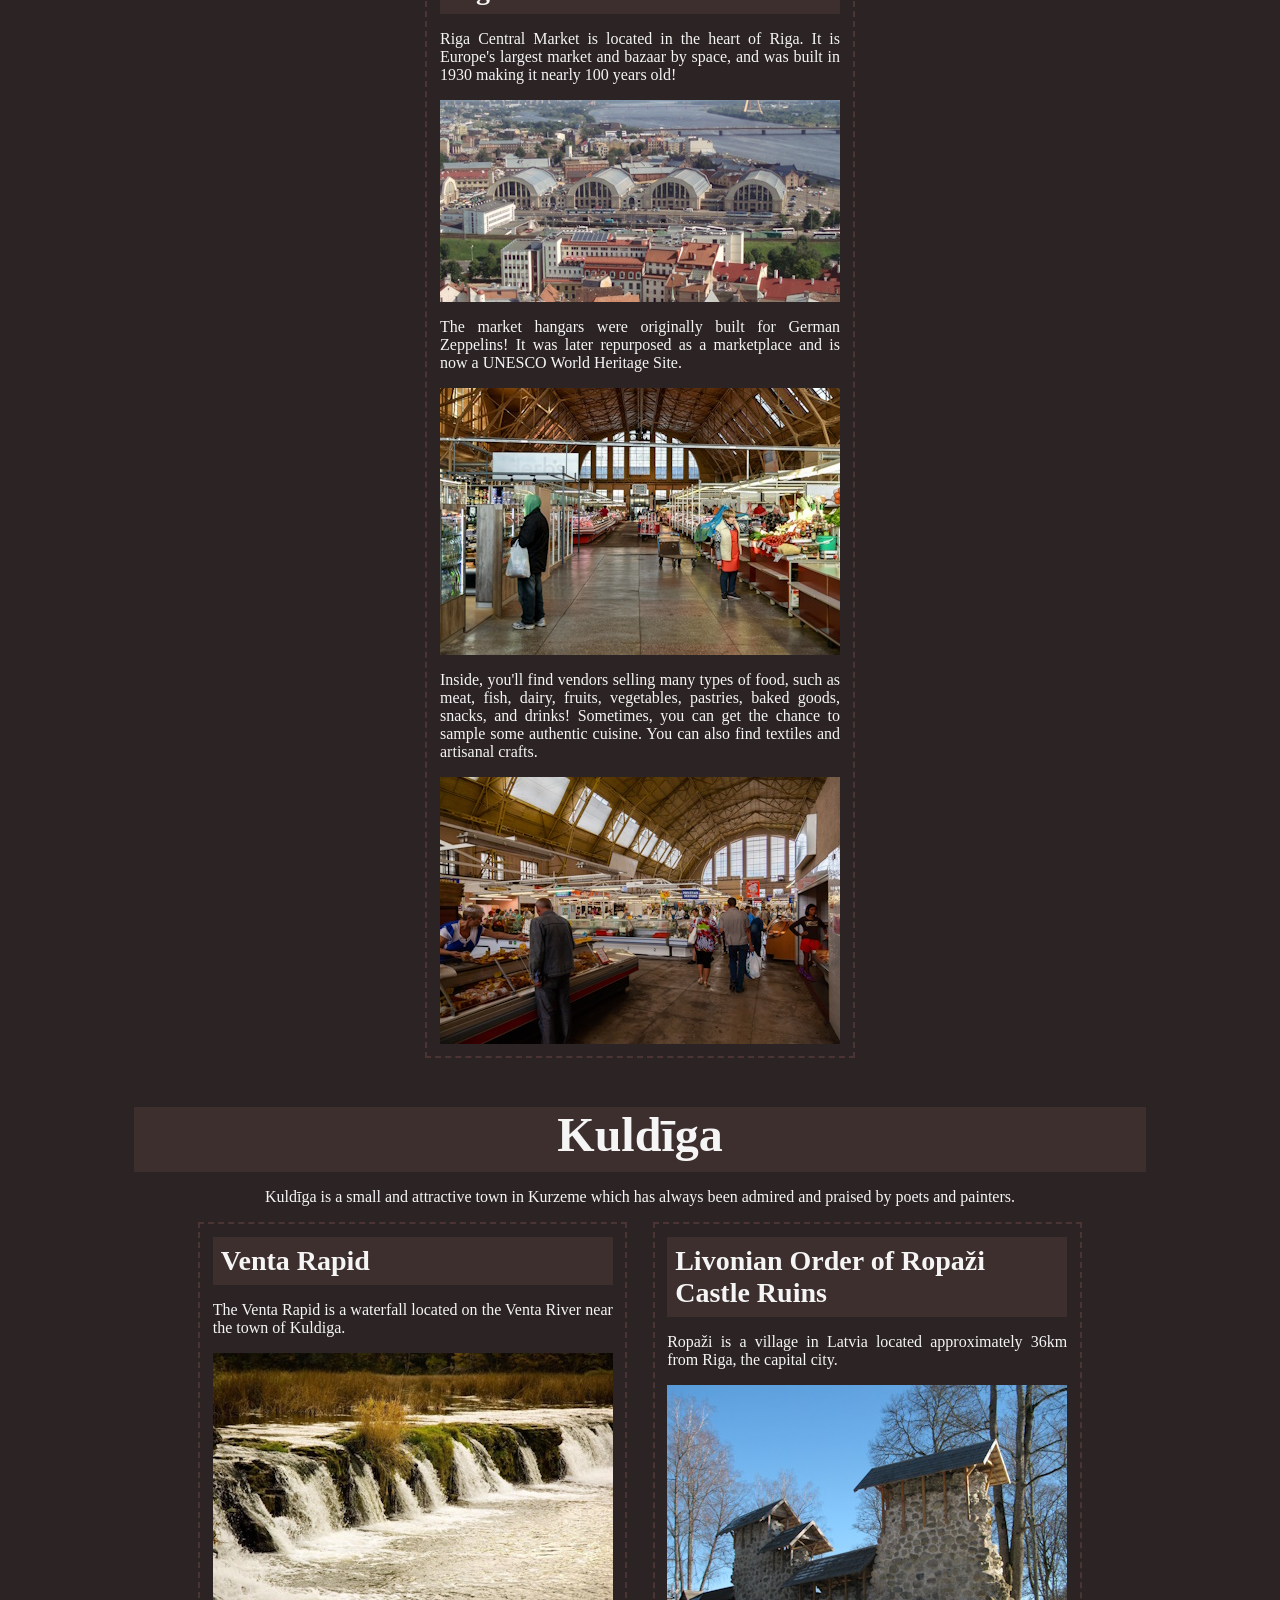
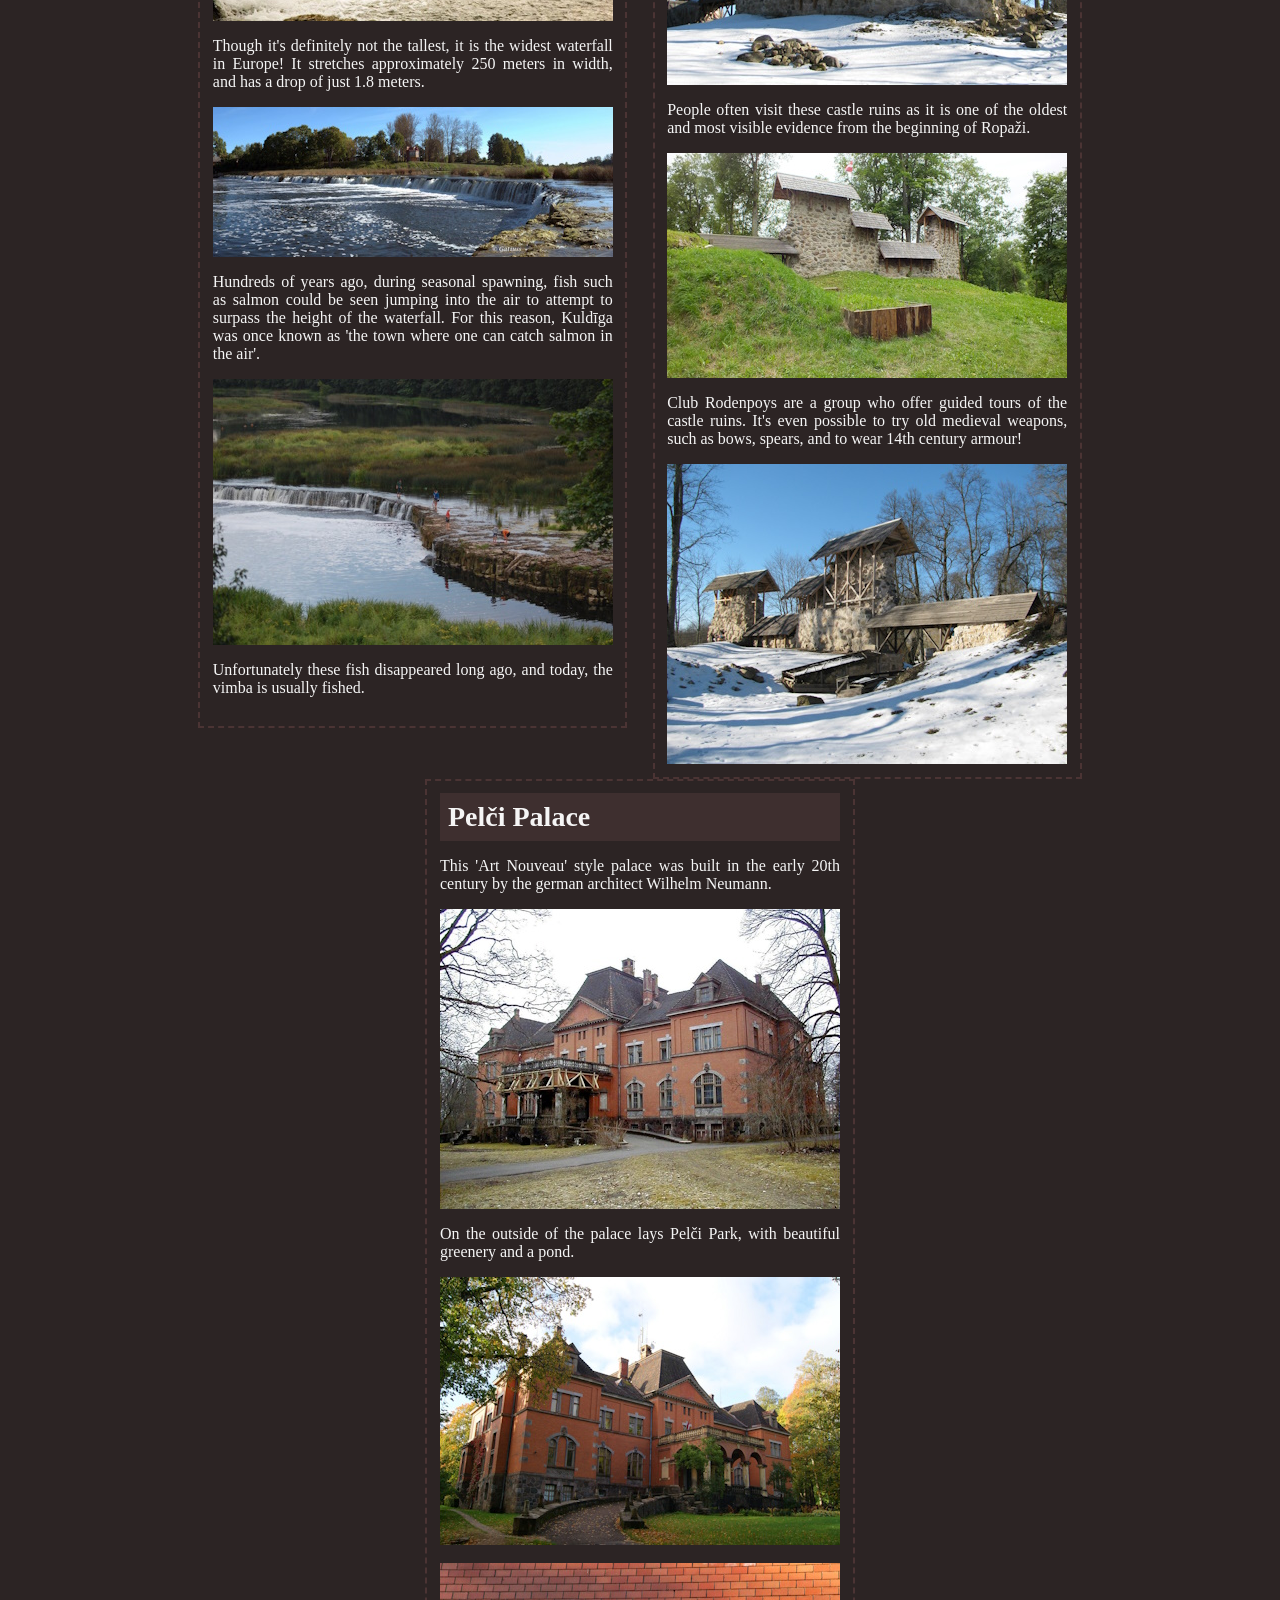
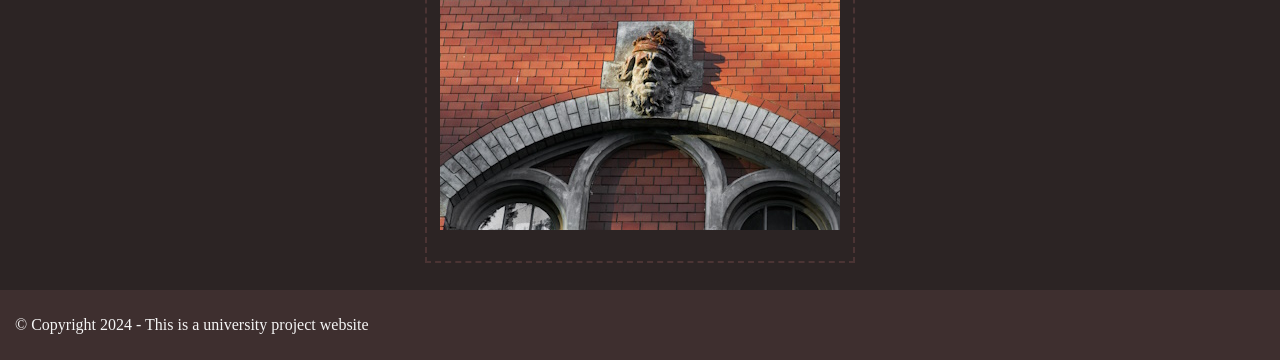
==== commit fd3c8462: "fixes" ====
--- a/attractions.html
+++ b/attractions.html
@@ -15,7 +15,7 @@
 <body>
 
     <header>
-        <img id="logo" src="images/logo.png" alt="Logo">
+        <img id="logo" src="images/logo.png" alt="GoLatvia Logo">
         <h1 id="title">GoLatvia</h1>
         <nav>
             <ul>
--- a/styles/styles.css
+++ b/styles/styles.css
@@ -57,9 +57,14 @@
 }
 
 aside img {
-  width: 85%;
+  width: 90%;
+  margin-bottom: 10px;
   gap: 2%;
   border: 3px solid var(--main-light-red);
+}
+
+aside li {
+  margin-bottom: 20px;
 }
 
 h1 {
@@ -144,7 +149,7 @@
 
 footer {
   clear: both;
-  padding: 2px 0;
+  padding: 10px 0;
   margin: 0;
   background-color: var(--main-medium-red);
 }
@@ -174,6 +179,10 @@
   text-align: left;
 }
 
+.column p {
+  text-align: justify;
+}
+
 section.columnTitle {
   text-align: center;
   margin-bottom: 25px;
@@ -182,7 +191,7 @@
 section.columnTitle h2 {
   width: 75%;
   padding: 0 30px 10px 30px;
-  margin-top: 10px;
+  margin-top: 20px;
   font-size: 48px;
   display: inline-block;
 }
@@ -204,8 +213,8 @@
 }
 
 label {
-  width: 112px; 
-  padding-right: 10px; 
+  width: 112px;
+  padding-right: 10px;
   float: left;
   text-align: right;
 }
@@ -255,7 +264,7 @@
 */
 
 table {
-  width: 86%;
+  width: 91%;
 }
 
 table, th, td {
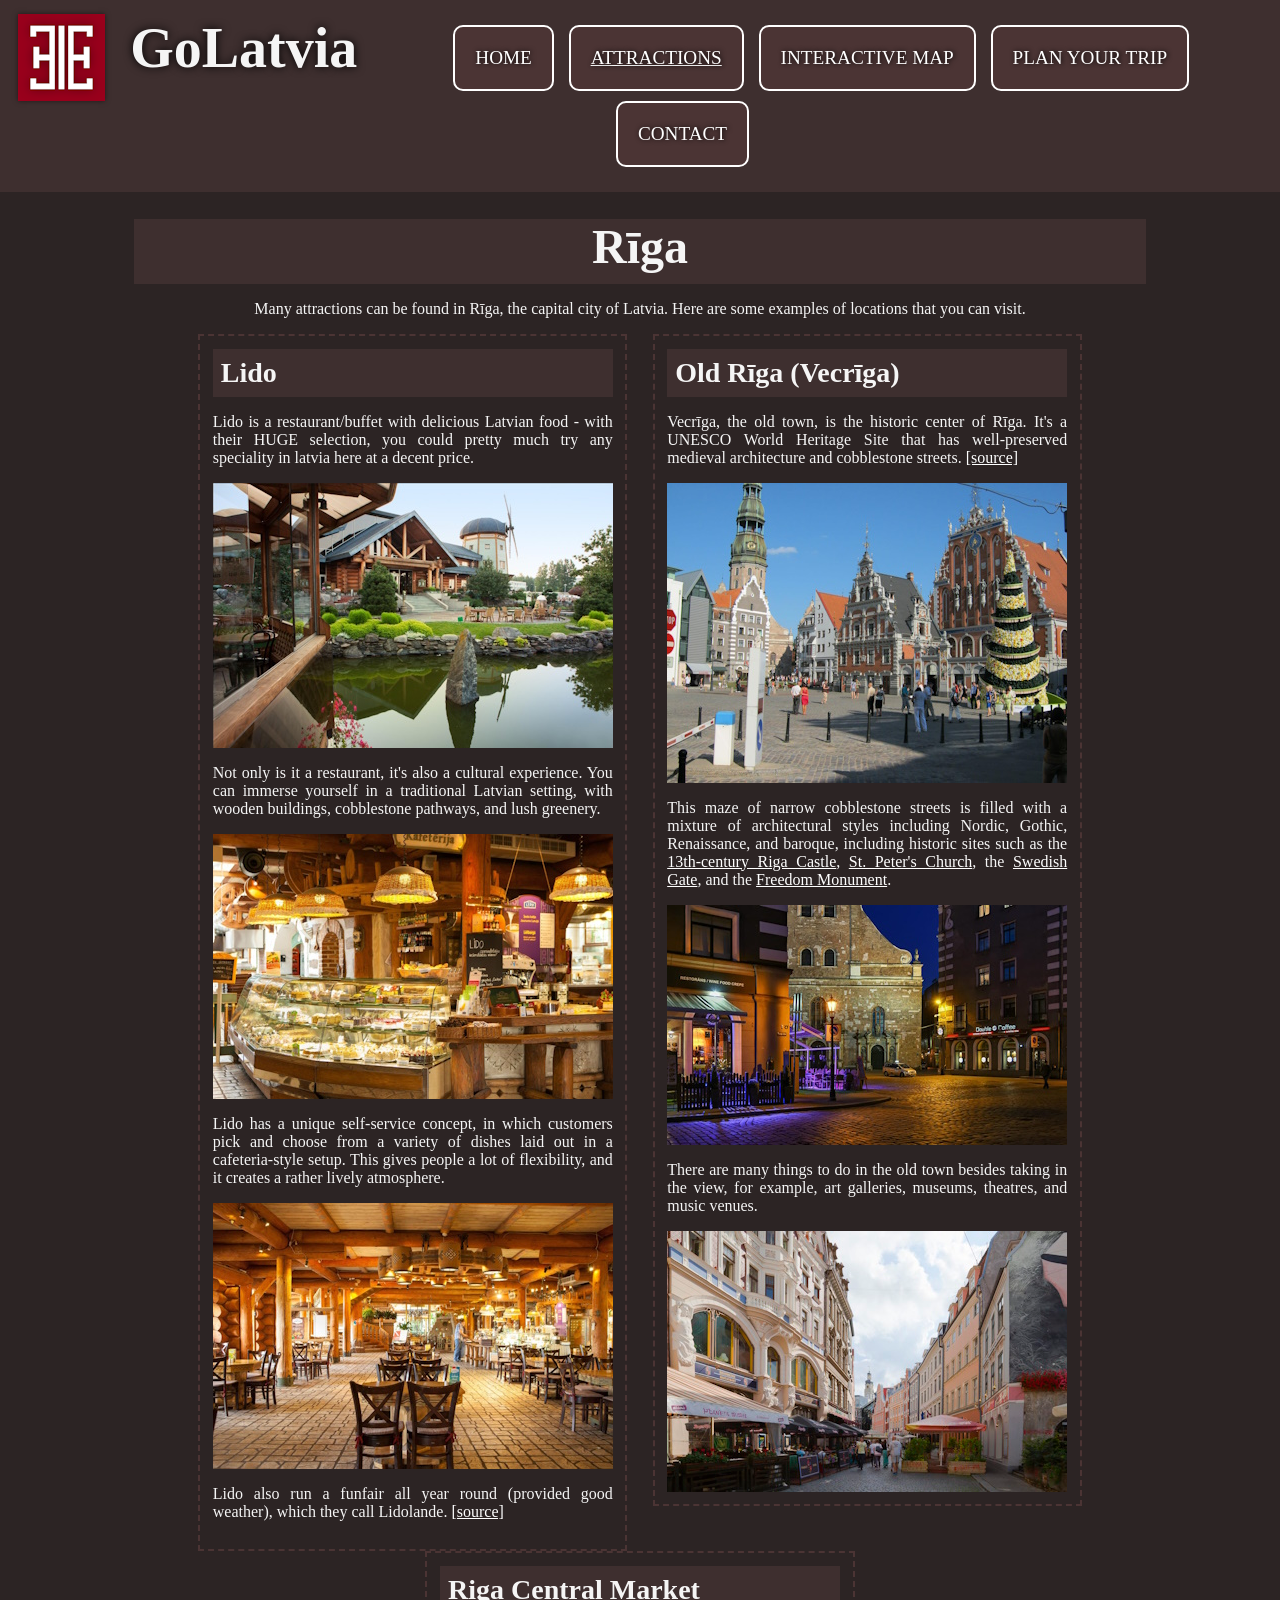
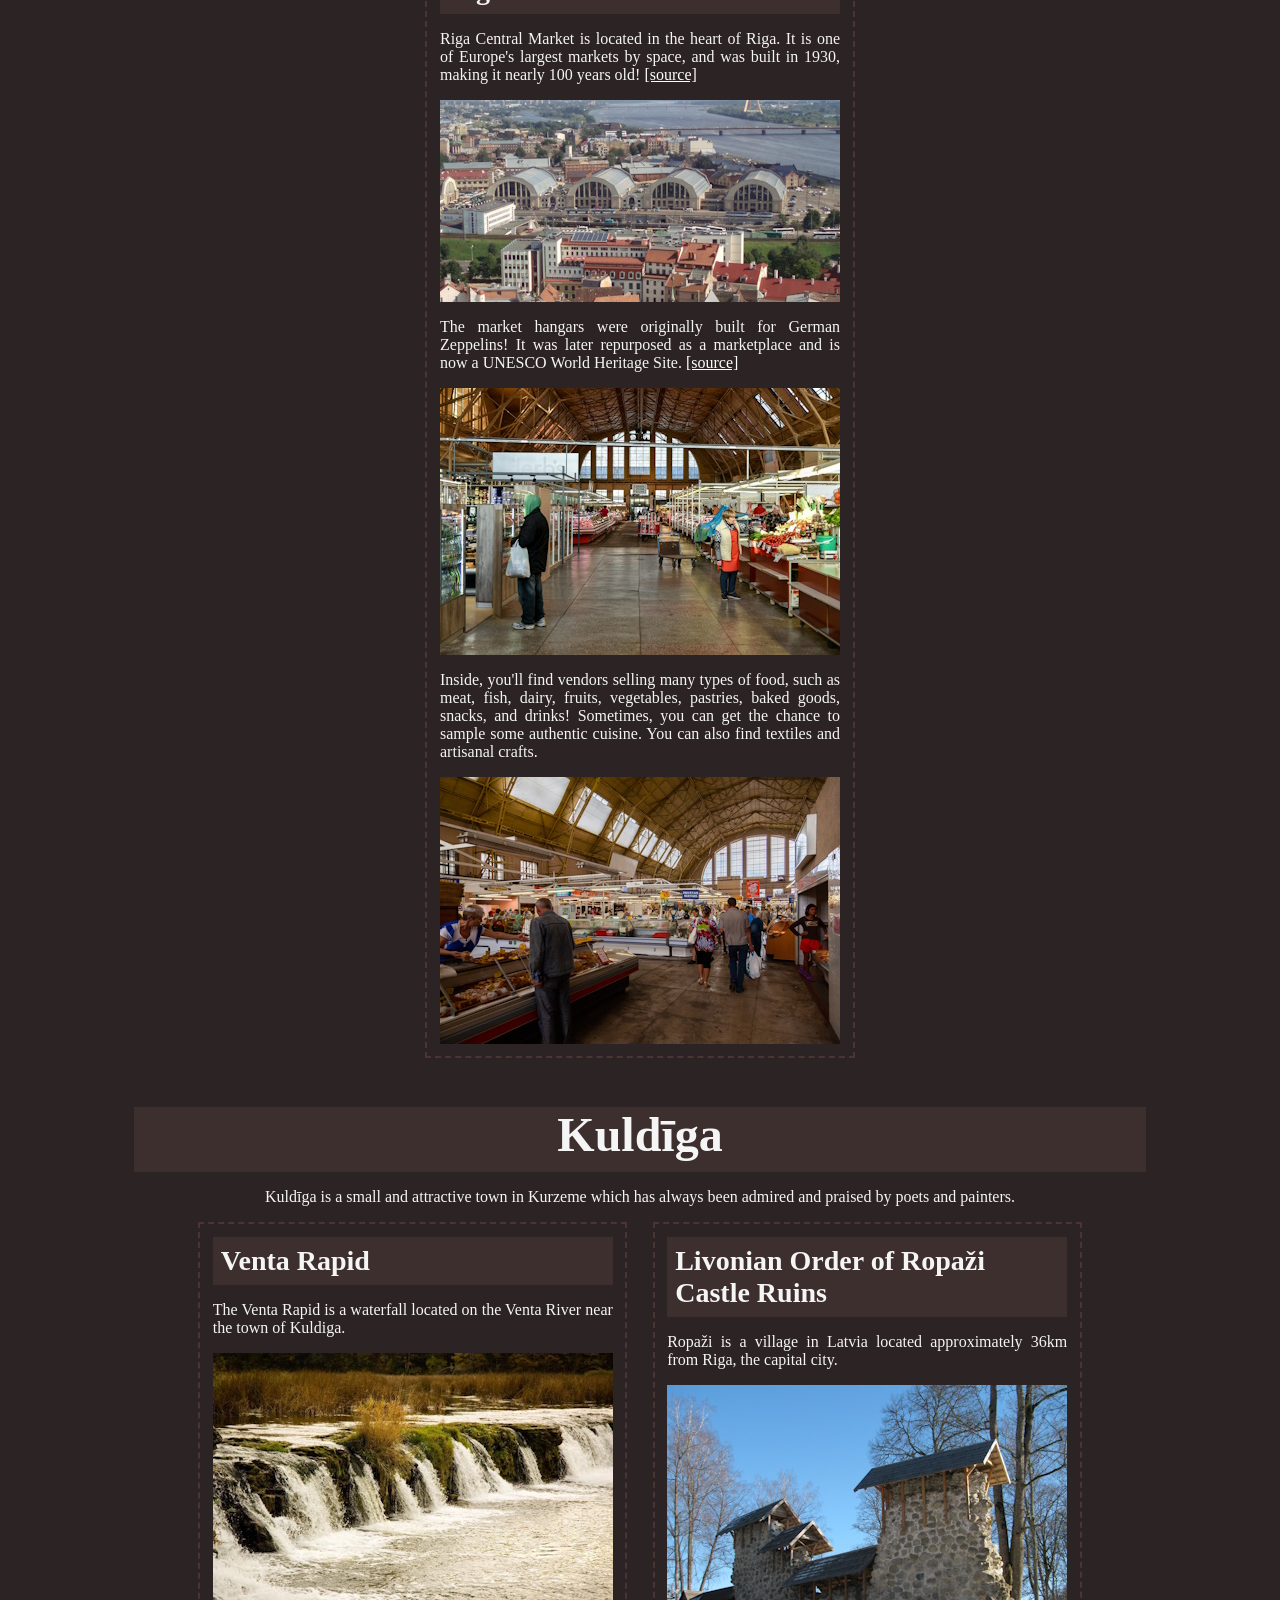
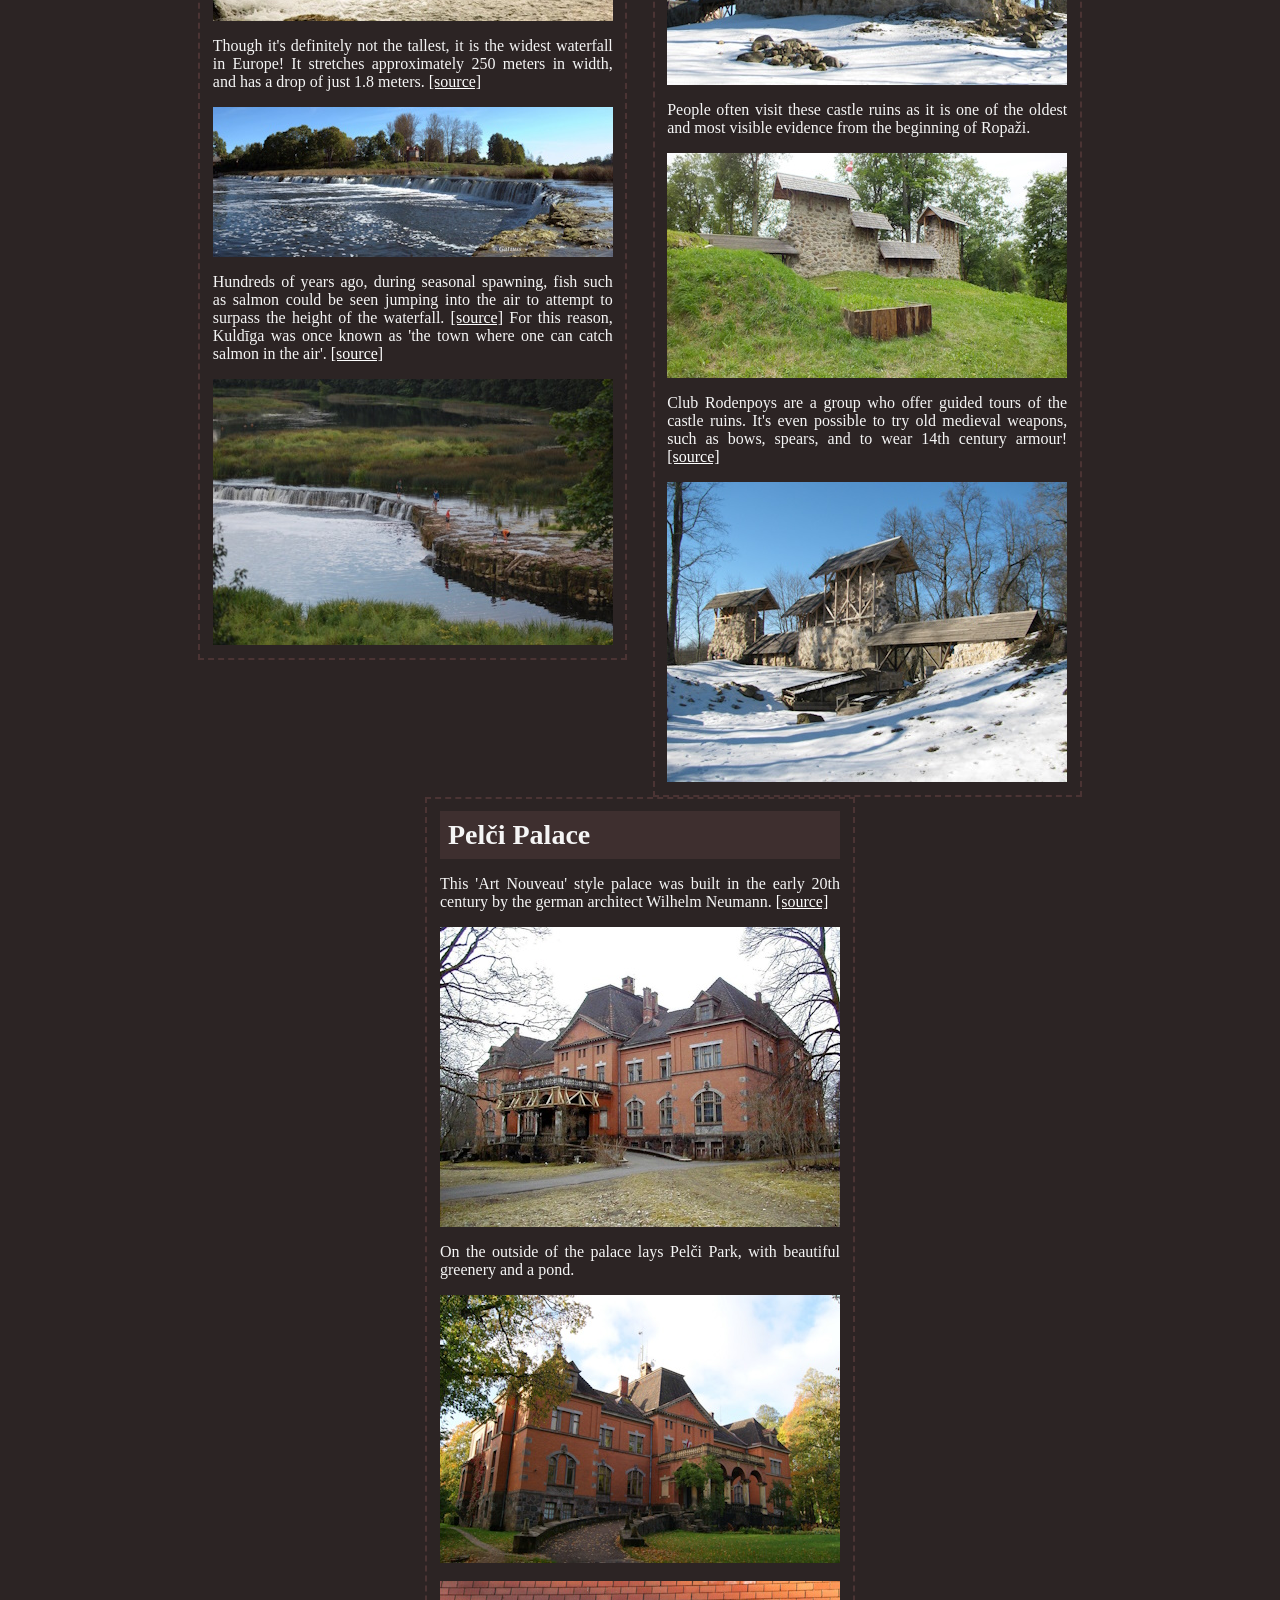
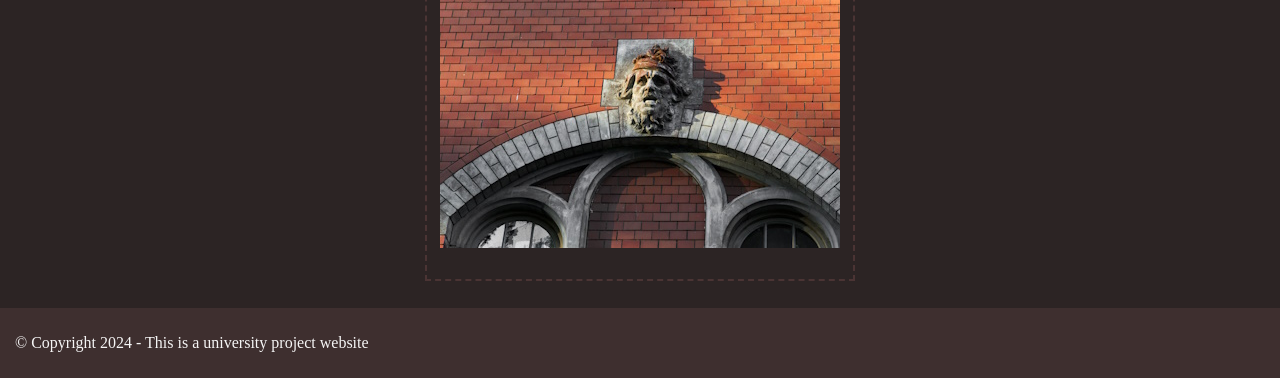
==== commit a074354c: "added sources" ====
--- a/attractions.html
+++ b/attractions.html
@@ -58,7 +58,8 @@
                     </p>
                     <img src="images/attractions/lido3.jpg" alt="Lido Seating Area">
                     <p>
-                        Lido also run a funfair from spring to autumn, which they call Lidolande.
+                        Lido also run a funfair all year round (provided good weather), which they call Lidolande.
+                        <a href="https://www.lidolande.eu/en/">[source]</a>
                     </p>
                 </article>
     
@@ -68,12 +69,16 @@
                     <p>
                         Vecrīga, the old town, is the historic center of Rīga. It's a UNESCO World Heritage Site that
                         has well-preserved medieval architecture and cobblestone streets.
+                        <a href="https://whc.unesco.org/en/list/852/documents/%23ABevaluation">[source]</a>
                     </p>
                     <img src="images/attractions/vecriga1.jpg" alt="Old City Rīga">
                     <p>
                         This maze of narrow cobblestone streets is filled with a mixture of architectural styles
                         including Nordic, Gothic, Renaissance, and baroque, including historic sites such as the
-                        13th-century Riga Castle, St. Peter's Church, the Swedish Gate, and the Freedom Monument.
+                        <a href="https://en.wikipedia.org/wiki/Riga_Castle">13th-century Riga Castle</a>,
+                        <a href="https://en.wikipedia.org/wiki/St._Peter%27s_Church,_Riga">St. Peter's Church</a>,
+                        the <a href="https://en.wikipedia.org/wiki/Swedish_Gate,_Riga">Swedish Gate</a>,
+                        and the <a href="https://en.wikipedia.org/wiki/Freedom_Monument">Freedom Monument</a>.
                     </p>
                     <img src="images/attractions/vecriga2.jpg" alt="Old City Rīga">
                     <p>
@@ -87,13 +92,15 @@
                     <h3>Riga Central Market</h3>
     
                     <p>
-                        Riga Central Market is located in the heart of Riga. It is Europe's largest market and bazaar
-                        by space, and was built in 1930 making it nearly 100 years old!
+                        Riga Central Market is located in the heart of Riga. It is one of Europe's largest markets by
+                        space, and was built in 1930, making it nearly 100 years old!
+                        <a href="https://www.rigasnami.lv/lv">[source]</a>
                     </p>
                     <img src="images/attractions/market1.jpg" alt="Riga Central Market From Sky">
                     <p>
                         The market hangars were originally built for German Zeppelins! It was later repurposed as a
                         marketplace and is now a UNESCO World Heritage Site.
+                        <a href="https://web.archive.org/web/20080123230854/http://www.centraltirgus.lv/lv/history/#">[source]</a>
                     </p>
                     <img src="images/attractions/market2.jpg" alt="Inside Riga Central Market">
                     <p>
@@ -126,17 +133,19 @@
                     <p>
                         Though it's definitely not the tallest, it is the widest waterfall in Europe! It stretches
                         approximately 250 meters in width, and has a drop of just 1.8 meters.
+                        <a href="https://web.archive.org/web/20110514211042/http://www.latvia.travel/lv/udenskritums-ventas-rumba">[source]</a>
                     </p>
                     <img src="images/attractions/venta2.jpg" alt="Venta Rapid 2">
                     <p>
                         Hundreds of years ago, during seasonal spawning, fish such as salmon could be seen jumping into
-                        the air to attempt to surpass the height of the waterfall. For this reason, Kuldīga was once
+                        the air to attempt to surpass the height of the waterfall.
+                        <a href="https://www.dabasretumi.lza.lv/Pieminekli/EUkr/EVentas.htm">[source]</a>
+                        For this reason, Kuldīga was once
                         known as 'the town where one can catch salmon in the air'.
+                        <a href=" https://www.latvia.travel/en/sight/venta-waterfall">[source]</a>
+
                     </p>
                     <img src="images/attractions/venta3.jpg" alt="Venta Rapid 3">
-                    <p>
-                        Unfortunately these fish disappeared long ago, and today, the vimba is usually fished.
-                    </p>
                 </article>
 
                 <article class="column">
@@ -154,16 +163,17 @@
                     <p>
                         Club Rodenpoys are a group who offer guided tours of the castle ruins. It's even possible to
                         try old medieval weapons, such as bows, spears, and to wear 14th century armour!
+                        <a href="https://www.facebook.com/p/Rodenpoys-100057161542185/">[source]</a>
                     </p>
                     <img src="images/attractions/ropazu3.jpg" alt="Ropažu Livonijas ordeņa pilsdrupas 3">
                 </article>
 
                 <article class="column">
                     <h3>Pelči Palace</h3>
-
                     <p>
                         This 'Art Nouveau' style palace was built in the early 20th century by the german architect
                         Wilhelm Neumann.
+                        <a href="https://web.archive.org/web/20060107023442/http://www.pilis.lv/a_pnm/view.php?id=82&prop_id=168">[source]</a>
                     </p>
                     <img src="images/attractions/pelcu1.jpg" alt="Riga Central Market From Sky">
                     <p>
--- a/styles/styles.css
+++ b/styles/styles.css
@@ -20,6 +20,10 @@
 
 body, aside, footer, h1, h2, h3, .attraction {
   margin: 0;
+}
+
+a {
+  color: white;
 }
 
 section {
@@ -91,6 +95,11 @@
   gap: 2%;
   margin: 20px 0 0 0;
   border: 3px solid var(--main-light-red);
+}
+
+iframe {
+  width: 90%;
+  border: 0;
 }
 
 /*
@@ -247,7 +256,6 @@
   margin-top: .5em;
   width: 8.15em;
   color: var(--main-dark-red);
-  font-size: 18px;
 }
 
 /*
